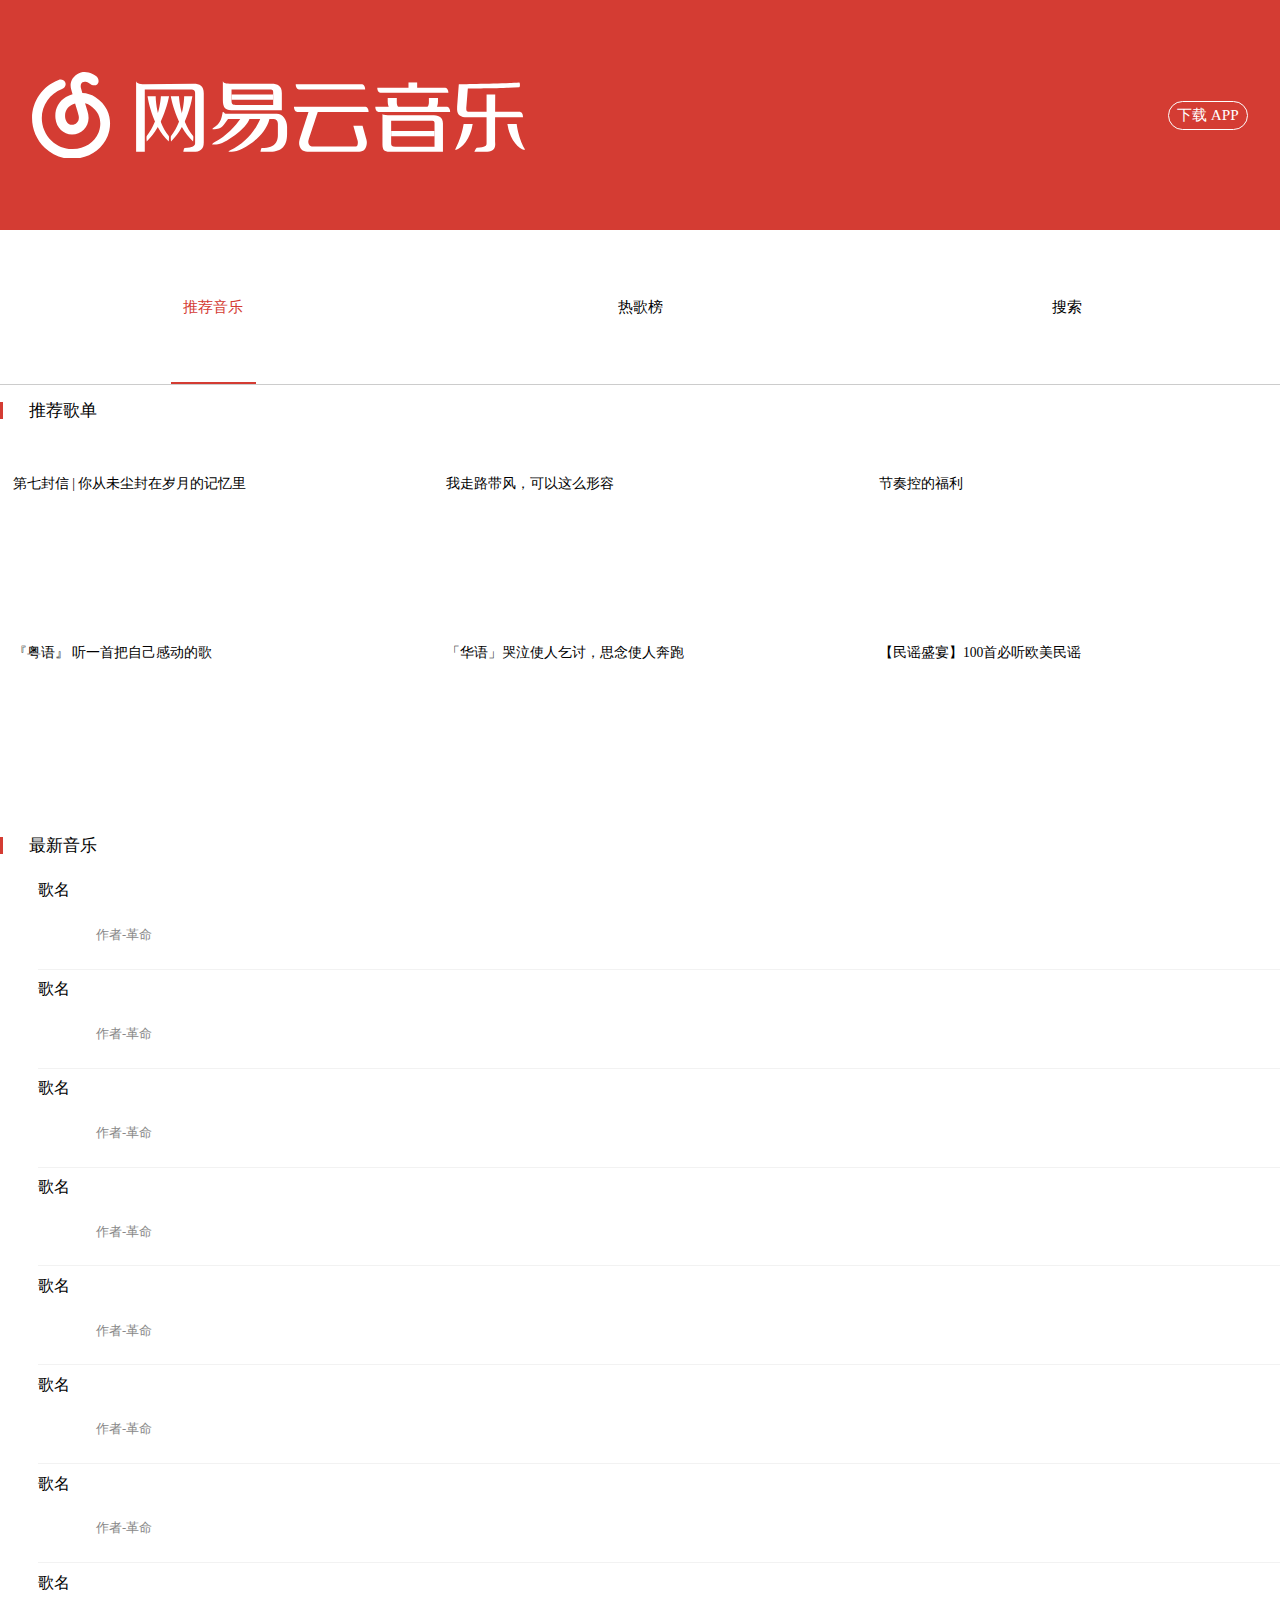
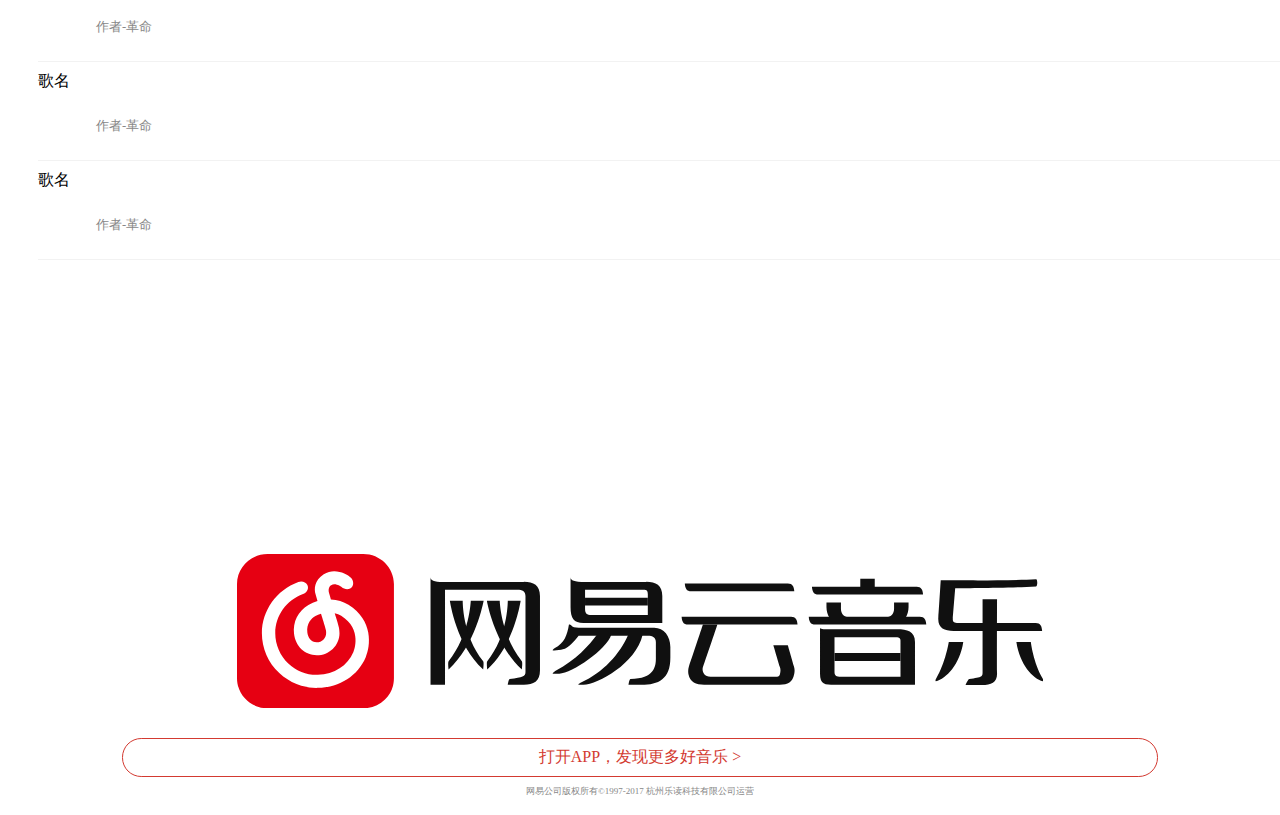
==== index.html @ e89e6203 "finish index" ====
<!DOCTYPE html>
<html>
<head>
	<meta charset="utf-8">
	<meta name="viewport"
		  content="width=device-width, user-scalable=no, initial-scale=1.0, maximum-scale=1.0, minimum-scale=1.0">
	<title>网易云音乐</title>
	<link rel="stylesheet" type="text/css" href="css/reset.css">
	<link rel="stylesheet" type="text/css" href="css/index.css">
</head>
<body>
	<header class="topbar">
		<svg class="logo" xmlns="http://www.w3.org/2000/svg" viewBox="0 0 284 50" data-reactid="6"><g fill="#fff" data-reactid="7"><path d="m36.37 14.412c-2.115-1.367-4.707-2.117-7.377-2.251l-.595-2.174.018.021c-.023-.064-.043-.127-.063-.189l-.176-.643c-.406-1.86.333-2.748.713-3.067.064-.048.131-.097.204-.145 1.74-1.154 4.218.695 4.357.804 1.1 1.055 3.112 1.315 4.198.236 1.098-1.091.836-3.132-.261-4.223-1.708-1.698-6.95-4.426-11.41-1.467-4.01 2.659-4.09 6.402-3.431 8.565l.8 2.927c-1.339.383-2.624.933-3.797 1.647-4.391 2.676-6.594 7.192-6.04 12.391.564 5.335 4.575 9.208 9.536 9.208 5.267 0 9.551-4.262 9.551-9.501-.071-1.251-.057-1.236-.226-2.354-.165-1.091-1.783-6.218-1.783-6.218.994.229 1.923.602 2.725 1.12 9.06 5.856 5.289 15.176 5.118 15.583-2.495 5.954-7.934 9.509-14.923 9.754-4.555.16-8.919-1.535-12.289-4.772-3.554-3.41-5.591-8.189-5.591-13.11 0-7.414 4.687-14.14 11.662-16.749 1.453-.542 2.625-2.087 1.822-3.881-.632-1.41-2.344-1.895-3.796-1.352-9.156 3.418-15.307 12.251-15.307 21.981 0 6.43 2.664 12.675 7.308 17.14 4.283 4.111 9.793 6.349 15.595 6.349.264 0 .529-.004.793-.014 9.142-.32 16.585-5.251 19.9-13.164 2.071-4.807 3.225-15.684-7.231-22.445m-9.396 12.139c0 2.157-1.764 3.911-3.933 3.911-2.407 0-3.734-2.179-3.949-4.204-.408-3.861 1.619-5.959 3.392-7.04.719-.438 1.509-.781 2.335-1.029 0 0 1.912 6.05 2.061 6.99.164 1.037.094 1.372.094 1.372" data-reactid="8"></path><path d="m80.12 40.04c0 0-.333-2.724 0-3.144 7.73-9.758 7.56-22.887 7.56-22.887h4.738c-.082.452-2.448 16.971-12.298 26.03" data-reactid="9"></path><path d="m92.85 40.04c0 0 .333-2.724 0-3.144-7.729-9.758-8.131-22.887-8.131-22.887h-4.739c.082.452 3.02 16.971 12.87 26.03" data-reactid="10"></path><path d="m66.12 40.04c0 0-.332-2.724 0-3.144 7.711-9.758 8.138-22.887 8.138-22.887h4.727c-.081.452-3.038 16.971-12.865 26.03" data-reactid="11"></path><path d="m78.82 40.04c0 0 .332-2.724 0-3.144-7.71-9.758-7.515-22.887-7.515-22.887h-4.728c.081.452 2.417 16.971 12.243 26.03" data-reactid="12"></path><path d="m93.1 6.82l-28.11.201c-3.618-.045-5-.822-5-2.01 0 .757 0 37.4 0 41.02l5-.006v-36h26c1.756 0 3 .17 3 2v29c0 1.688-1.27 2.27-6.06 2.818-.408.047-.708 2.188-.708 2.188h5.881c3.547 0 5.881-1.355 5.881-5.428v-28.351c.0001-4.072-2.333-5.428-5.88-5.428" data-reactid="13"></path><path d="m154.33 10.02h37.67c-.106-1.835-.617-3.01-2.354-3.01h-37.67c.106 1.833.618 3.01 2.354 3.01" data-reactid="14"></path><path d="m191.6 20.02h-40.624c.108 1.835.627 3.01 2.39 3.01h40.623c-.108-1.835-.628-3.01-2.389-3.01" data-reactid="15"></path><path fill-rule="evenodd" d="m232 37.03h-25.01v-3.01h25.01v3.01" data-reactid="16"></path><path d="m221.98 10.02v-3.996h-5v3.995h5" data-reactid="17"></path><path d="m237.61 9.03h-38.613c.107 1.816.623 2.979 2.376 2.979h38.614c-.107-1.817-.623-2.979-2.377-2.979" data-reactid="18"></path><path d="m238.62 20.05h-40.771c.106 1.835.619 3.01 2.363 3.01h40.771c-.107-1.836-.619-3.01-2.363-3.01" data-reactid="19"></path><path d="m192.76 39.03c-.751-2.811-2.252-8.094-2.252-8.094h-5.314c0 0 1.721 6.03 2.406 8.371.337 1.148.185 1.649.104 2.265-.21 1.587-.896 1.433-2.51 1.433h-23.03c-2.757 0-3.196-2.519-2.805-3.695 1.51-4.541 5.313-16.293 5.313-16.293h-5.313c0 0-3.673 11.45-5.153 16.01-.364 1.123-.271 2.446-.16 2.994.595 2.951 2.752 3.998 5.757 3.998h27.749c3 0 4.677-1.048 5.271-3.999.108-.549.332-1.493-.068-2.994" data-reactid="20"></path><path d="m230.34 24.87h-24.816c-2.188.021-3.546-.115-3.546-.602 0 0 0 14.237 0 17.453 0 4.063 1.755 4.212 5.317 4.212h29.545v-16.248c0-4.064-2.936-4.815-6.5-4.815m1.65 5.563v12.585h-22.665c-1.747 0-2.343-.427-2.343-1.798v-13.185h22.08c1.748 0 2.928-.157 2.928 1.198v1.2" data-reactid="21"></path><path d="m210.24 17.581v-.642-1.926h-5.235v1.926c0 1.534.444 3.056.974 4.086h7.02c-1.736 0-2.762-1.495-2.762-3.444" data-reactid="22"></path><path d="m233.98 16.939v-1.926h-5.236v1.926.642c0 1.949-1.023 3.444-2.764 3.444h7.03c.53-1.029.967-2.551.967-4.086" data-reactid="23"></path><path d="m261.99 13.02v28c0 1.704-.629 2.146-5.625 2.702-.426.047-1.377 2.285-1.377 2.285h6.276c3.407 0 5.726-.923 5.718-4.341-.018-8 0-28.638 0-28.638l-4.992-.008" data-reactid="24"></path><path d="m283.82 44.12c.38.664 0 .904 0 .904-3.755-.994-8.592-6.405-9.842-15h5.367c.0001 0 .891 7.844 4.475 14.1" data-reactid="25"></path><path fill-rule="evenodd" d="m138.98 16.02h-23.99v-2.994h23.99v2.994" data-reactid="26"></path><path d="m138.02 6.771h-22.663c-4.02 0-5.367-.559-5.367-1.76 0 .736 0 7.626 0 11.147 0 3.961 1.175 5.867 4.771 5.867h23.259 5.963v-9.974c0-3.961-2.367-5.28-5.963-5.28m.971 12.257h-21.648c-1.761 0-2.36-.543-2.36-2.253v-6.759h21.649c1.761 0 2.36-.02 2.36 1.69v7.322z" data-reactid="27"></path><path d="m120 27.05c-2.535 3.611-7.836 9.777-14.92 13.465-.411.214-1.535 1.204-1.182 1.204.738 0 .308 0 2.363 0 4.674 0 17.408-9.327 19.06-14.669h-5.318" data-reactid="28"></path><path d="m131.52 27.05c-2.977 7.094-9.188 14.377-17.283 18.05-.421.19-1.24.827-.887.827.886 0 1.33 0 1.773 0 5.411 0 19.244-8.176 21.715-18.881h-5.318" data-reactid="29"></path><path d="m147 31.62c0-4.074-2.461-7.6-6.01-7.6h-28c-1.267-.03-1.884.167-2.197-.548-.226-.516-.883-.452-.883-.452-.686 4.109-1.573 7.03-5.299 9.05-.159.07-.978.863-.441.905 1.038.079 2.656-.217 3.532-.453 2.042-.551 3.583-3.196 5.288-5.504h26c1.769.007 2.712.957 2.712 2.788v6.337c0 2.745-.478 7.693-9.3 7.693-.411 0-.708 2.188-.708 2.188h4.709c6.263 0 10.598-2.224 10.598-10.334v-4.072z" data-reactid="30"></path><path d="m280.64 22.968h-27.681c-1.758 0-2.786.011-2.65-1.763.145-1.885.884-11.729.884-11.729 2.38-.002 19.912-.12 29.595-.69.567-.033.575-2.796 0-2.76-10.47.648-34.798.995-34.798.995s-.693 9.675-.98 13.724c-.291 4.081 2.043 5.29 5.595 5.29h32.392c-.107-1.87-.619-3.067-2.357-3.067" data-reactid="31"></path><path d="m244.15 44.12c-.369.664 0 .904 0 .904 3.641-.994 8.617-6.405 9.83-15h-5.203c0 0-1.152 7.844-4.627 14.1" data-reactid="32"></path></g></svg>
		<a class="downloadApp" href="#">下载 APP</a>
	</header>

	<nav class="siteNav">
		<ul>
			<li class="active"><span>推荐音乐</span></li>
			<li><span>热歌榜</span></li>
			<li><span>搜索</span></li>
		</ul>
	</nav>

	<section class="playlists">
		<h2>推荐歌单</h2>
		<ul>
			<li>
				<img src="http://p1.music.126.net/DlbB9TTYdwcqk3rS2uXNrQ==/19194174486522566.webp?imageView&thumbnail=246x0&quality=75&tostatic=0&type=webp" alt="">
				<p>第七封信 | 你从未尘封在岁月的记忆里</p>
			</li>
			<li>
				<img src="http://p1.music.126.net/YuGeEFO2goOdXpRMAt8G5A==/109951163016592103.webp?imageView&thumbnail=246x0&quality=75&tostatic=0&type=webp" alt="">
				<p>我走路带风，可以这么形容</p>
			</li>
			<li>
				<img src="http://p1.music.126.net/Jif9RMlByIhwLgCpZOc6tg==/3250156392696901.webp?imageView&thumbnail=246x0&quality=75&tostatic=0&type=webp" alt="">
				<p>节奏控的福利</p>
			</li>
			<li>
				<img src="http://p1.music.126.net/LIhxL7p5UkYX5NmHL8vhzQ==/18869818556322650.webp?imageView&thumbnail=246x0&quality=75&tostatic=0&type=webp" alt="">
				<p>『粤语』 听一首把自己感动的歌</p>
			</li>
			<li>
				<img src="http://p1.music.126.net/3LbMYwTiQD5U3MCSgDPgdA==/109951163035317628.webp?imageView&thumbnail=246x0&quality=75&tostatic=0&type=webp" alt="">
				<p>「华语」哭泣使人乞讨，思念使人奔跑</p>
			</li>
			<li>
				<img src="http://p1.music.126.net/69UvJeww927sMtnjfwlO0Q==/1371091002111924.webp?imageView&thumbnail=246x0&quality=75&tostatic=0&type=webp" alt="">
				<p>【民谣盛宴】100首必听欧美民谣</p>
			</li>
		</ul>
	</section>

	<section class="new-music">
		<h2>最新音乐</h2>
		<ol>
			<li>
				<h3>歌名</h3>
				<p>
					<span>
						<svg class="icon-sq">
							<use xlink:href = '#icon-sq'></use>
						</svg>
					</span>
					作者-革命
				</p>
				<a href="#">
					<svg class="icon">
						<use xlink:href = '#icon-play1'></use>
					</svg>
				</a>
			</li>
			<li>
				<h3>歌名</h3>
				<p>
					<span>
						<svg class="icon-sq">
							<use xlink:href = '#icon-sq'></use>
						</svg>
					</span>
					作者-革命
				</p>
				<a href="#">
					<svg class="icon">
						<use xlink:href = '#icon-play1'></use>
					</svg>
				</a>
			</li>
			<li>
				<h3>歌名</h3>
				<p>
					<span>
						<svg class="icon-sq">
							<use xlink:href = '#icon-sq'></use>
						</svg>
					</span>
					作者-革命
				</p>
				<a href="#">
					<svg class="icon">
						<use xlink:href = '#icon-play1'></use>
					</svg>
				</a>
			</li>
			<li>
				<h3>歌名</h3>
				<p>
					<span>
						<svg class="icon-sq">
							<use xlink:href = '#icon-sq'></use>
						</svg>
					</span>
					作者-革命
				</p>
				<a href="#">
					<svg class="icon">
						<use xlink:href = '#icon-play1'></use>
					</svg>
				</a>
			</li>
			<li>
				<h3>歌名</h3>
				<p>
					<span>
						<svg class="icon-sq">
							<use xlink:href = '#icon-sq'></use>
						</svg>
					</span>
					作者-革命
				</p>
				<a href="#">
					<svg class="icon">
						<use xlink:href = '#icon-play1'></use>
					</svg>
				</a>
			</li>
			<li>
				<h3>歌名</h3>
				<p>
					<span>
						<svg class="icon-sq">
							<use xlink:href = '#icon-sq'></use>
						</svg>
					</span>
					作者-革命
				</p>
				<a href="#">
					<svg class="icon">
						<use xlink:href = '#icon-play1'></use>
					</svg>
				</a>
			</li>
			<li>
				<h3>歌名</h3>
				<p>
					<span>
						<svg class="icon-sq">
							<use xlink:href = '#icon-sq'></use>
						</svg>
					</span>
					作者-革命
				</p>
				<a href="#">
					<svg class="icon">
						<use xlink:href = '#icon-play1'></use>
					</svg>
				</a>
			</li>
			<li>
				<h3>歌名</h3>
				<p>
					<span>
						<svg class="icon-sq">
							<use xlink:href = '#icon-sq'></use>
						</svg>
					</span>
					作者-革命
				</p>
				<a href="#">
					<svg class="icon">
						<use xlink:href = '#icon-play1'></use>
					</svg>
				</a>
			</li>
			<li>
				<h3>歌名</h3>
				<p>
					<span>
						<svg class="icon-sq">
							<use xlink:href = '#icon-sq'></use>
						</svg>
					</span>
					作者-革命
				</p>
				<a href="#">
					<svg class="icon">
						<use xlink:href = '#icon-play1'></use>
					</svg>
				</a>
			</li>
			<li>
				<h3>歌名</h3>
				<p>
					<span>
						<svg class="icon-sq">
							<use xlink:href = '#icon-sq'></use>
						</svg>
					</span>
					作者-革命
				</p>
				<a href="#">
					<svg class="icon">
						<use xlink:href = '#icon-play1'></use>
					</svg>
				</a>
			</li>
		</ol>
	</section>

	<section class="art">
		<div class="footer-logo">
			<svg class="logosvg" xmlns="http://www.w3.org/2000/svg" viewBox="0 0 460 88"><path fill-rule="evenodd" fill="#e60012" d="M0,17.171C0,7.688,7.819,0,17.466,0h54.583 c9.646,0,17.466,7.688,17.466,17.171v53.658c0,4.742-1.705,8.789-5.116,12.142c-3.411,3.354-7.527,5.03-12.351,5.03H17.466 C7.819,88.001,0,80.313,0,70.829V17.171z"></path><path fill="#fff" d="m63.6 29c-2.874-1.817-6.396-2.814-10.02-2.993l-.808-2.892.024.027c-.031-.086-.059-.17-.086-.252l-.239-.855c-.552-2.473.454-3.653.969-4.078.088-.064.179-.129.277-.192 2.364-1.535 5.731.924 5.92 1.068 1.494 1.403 4.229 1.75 5.704.314 1.491-1.451 1.136-4.165-.354-5.617-2.32-2.258-9.443-5.885-15.504-1.951-5.45 3.537-5.558 8.515-4.662 11.392l1.086 3.893c-1.819.51-3.564 1.241-5.159 2.191-5.967 3.559-8.96 9.565-8.212 16.479.767 7.097 6.216 12.247 12.957 12.247 7.157 0 12.978-5.668 12.978-12.636-.097-1.664-.077-1.644-.307-3.131-.224-1.451-2.422-8.271-2.422-8.271 1.35.304 2.613.801 3.702 1.489 12.307 7.788 7.186 20.18 6.955 20.726-3.389 7.919-10.78 12.646-20.277 12.973-6.188.214-12.12-2.041-16.697-6.346-4.829-4.537-7.598-10.895-7.598-17.44 0-9.859 6.369-18.812 15.847-22.274 1.973-.722 3.567-2.776 2.476-5.162-.859-1.875-3.185-2.52-5.158-1.798-12.44 4.546-20.798 16.294-20.798 29.23 0 8.552 3.619 16.857 9.929 22.788 5.819 5.469 13.307 8.445 21.19 8.444.358 0 .719-.006 1.078-.018 12.422-.427 22.536-6.984 27.04-17.509 2.812-6.392 4.38-20.857-9.827-29.85m-12.768 16.15c0 2.868-2.397 5.202-5.344 5.202-3.271 0-5.073-2.898-5.365-5.592-.555-5.135 2.2-7.926 4.609-9.363.977-.582 2.051-1.038 3.172-1.369 0 0 2.598 8.05 2.801 9.297.223 1.379.127 1.825.127 1.825"></path><g fill="#101010"><path d="m142.75 65.867c0 0-.516-4.094 0-4.726 11.981-14.67 11.718-34.407 11.718-34.407h7.344c-.126.678-3.794 25.512-19.06 39.13"></path><path d="m162.48 65.867c0 0 .516-4.094 0-4.726-11.981-14.67-12.603-34.407-12.603-34.407h-7.345c.126.678 4.681 25.512 19.948 39.13"></path><path d="m120.71 65.867c0 0-.515-4.094 0-4.726 11.981-14.67 12.644-34.407 12.644-34.407h7.345c-.126.678-4.721 25.512-19.989 39.13"></path><path d="m140.44 65.867c0 0 .516-4.094 0-4.726-11.98-14.67-11.677-34.407-11.677-34.407h-7.345c.126.678 3.755 25.512 19.02 39.13"></path><path d="m163.65 15.904h-45.905c-5.649-.067-7.345-.93-7.345-2.708 0 1.133 0 55.958 0 61.37h8.263v-54.15h41.31c2.741 0 4.591.871 4.591 3.61v43.32c0 2.523-1.514 3.124-8.996 3.947-.636.07-1.104 3.272-1.104 3.272h9.181c5.537 0 9.182-2.029 9.182-8.122v-42.42c0-6.093-3.645-8.123-9.182-8.123"></path><path d="m259.13 21.319h58.759c-.166-2.751-.963-4.513-3.673-4.513h-58.759c.167 2.752.963 4.513 3.673 4.513"></path><path d="m316.06 35.761h-62.43c.166 2.751.964 4.513 3.672 4.513h62.43c-.167-2.752-.963-4.513-3.672-4.513"></path><path fill-rule="evenodd" d="m378.49 61.03h-37.642v-4.512h37.642v4.512"></path><path d="m363.8 20.426v-6.318h-8.255v6.318h8.255"></path><path d="m387.67 18.612h-59.678c.167 2.751.964 4.513 3.673 4.513h59.677c-.166-2.752-.963-4.513-3.672-4.513"></path><path d="m389.51 35.761h-63.35c.166 2.751.963 4.513 3.673 4.513h63.35c-.166-2.752-.963-4.513-3.673-4.513"></path><path d="m317.72 64.11c-1.168-4.204-3.503-12.11-3.503-12.11h-8.263c0 0 2.677 9.02 3.742 12.521.523 1.718.286 2.467.16 3.387-.326 2.373-1.394 2.144-3.902 2.144h-35.806c-4.287 0-4.971-3.768-4.361-5.528 2.349-6.791 8.263-24.368 8.263-24.368h-8.263c0 0-5.711 17.13-8.01 23.951-.566 1.68-.422 3.659-.25 4.479.924 4.414 4.279 5.979 8.951 5.979h43.15c4.672 0 7.272-1.567 8.196-5.981.173-.821.523-2.234-.101-4.479"></path><path d="m376.65 42.98h-38.561c-3.396.032-5.509-.172-5.509-.902 0 0 0 21.352 0 26.18 0 6.094 2.727 6.317 8.264 6.317h45.904v-24.368c.0001-6.095-4.561-7.222-10.1-7.222m1.836 8.124v18.954h-33.97c-2.74 0-3.672-.643-3.672-2.707v-19.857h33.05c2.739 0 4.59-.237 4.59 1.805v1.805"></path><path d="m344.52 31.25v-.902-2.708h-8.263v2.708c0 2.157.702 4.296 1.537 5.744h11.08c-2.74 0-4.357-2.104-4.357-4.842"></path><path d="m383.08 30.346v-2.708h-8.263v2.708.902c0 2.738-1.617 4.842-4.362 4.842h11.1c.836-1.448 1.526-3.587 1.526-5.744"></path><path d="m425.31 25.832v41.519c0 2.523-.153 3.124-7.634 3.947-.637.07-2.061 3.386-2.061 3.386h9.396c5.102 0 8.572-1.367 8.561-6.431-.026-11.852 0-42.42 0-42.42h-8.262"></path><path d="m459.74 71.3c.586.993 0 1.354 0 1.354-5.779-1.489-13.224-9.586-15.15-22.45h8.263c-.0001-.0001 1.37 11.738 6.885 21.1"></path><path fill-rule="evenodd" d="m234.35 29.432h-35.818v-4.492h35.818v4.492"></path><path d="m233.43 15.904h-34.888c-6.191 0-8.263-.859-8.263-2.708 0 1.133 0 11.732 0 17.15 0 6.093 1.809 9.02 7.345 9.02h35.807 9.181v-15.343c-.002-6.093-3.646-8.123-9.182-8.123m.918 18.953h-32.13c-2.741 0-3.672-.871-3.672-3.609v-10.831h32.13c2.74 0 3.672-.032 3.672 2.708v11.732"></path><path d="m205.2 46.25c-3.938 5.417-12.175 14.665-23.18 20.2-.637.319-2.384 1.805-1.836 1.805 1.147 0 .479 0 3.672 0 7.262 0 27.05-13.988 29.609-22h-8.263"></path><path d="m223.1 46.25c-4.625 10.639-14.276 21.563-26.854 27.08-.654.286-1.926 1.24-1.377 1.24 1.376 0 2.066 0 2.754 0 8.409 0 29.902-12.262 33.741-28.317h-8.264"></path><path d="m247.2 53.02c0-6.095-3.645-10.944-9.181-10.944h-43.15c-1.977-.045-3.645-.172-4.132-1.241-.352-.771-1.376-.676-1.376-.676-1.069 6.146-2.452 10.509-8.263 13.538-.25.105-1.524 1.292-.688 1.354 1.619.119 4.143-.324 5.508-.677 3.185-.823 6.293-4.333 8.952-7.785h39.479c2.757.011 4.59.984 4.59 3.724v9.477c0 4.106-.745 11.507-14.502 11.507-.64 0-1.104 3.272-1.104 3.272h7.345c9.767 0 16.525-3.325 16.525-15.456v-6.093z"></path><path d="m455.61 39.37h-43.15c-2.741 0-4.344.015-4.132-2.595.224-2.775 1.377-17.262 1.377-17.262 3.71-.003 31.04-.176 46.13-1.016.884-.05.896-4.114 0-4.062-15.1.884-46.13.563-46.13.563h-8.264c0 0-.927 15.14-1.376 21.1-.453 6.01 3.186 7.785 8.722 7.785h50.5c-.165-2.75-.962-4.511-3.672-4.511"></path><path d="m398.69 71.3c-.585.993 0 1.354 0 1.354 5.778-1.489 13.682-9.586 15.608-22.45h-8.264c0-.0001-1.829 11.738-7.344 21.1"></path></g></svg>
		</div>
		<a class="btn-app" href="#">
			打开APP，发现更多好音乐 >
		</a>
		<div class="copyright">
			网易公司版权所有©1997-2017   杭州乐读科技有限公司运营
		</div>
	</section>
	<script src="//at.alicdn.com/t/font_471984_dw4ifj2obbzhyqfr.js"></script>
</body>
</html>
---- css/index.css ----
section>h2:first-child{
	margin:0.98em 0;
	padding-left:2vw;
	border-left:3px solid #d43c33;
	line-height: 1;
	font-size: 1.08em;
	font-weight: normal;
}
.topbar{
	background:#d43c33;
	padding:5.6vw 2.5vw;
	display: flex;
	align-items:center;
	justify-content: space-between;
}
.topbar .logo{
	width:38.5vw;
}
.topbar .downloadApp{
	padding:0.2em 0.55em;
	display:block;
	border:1px solid #fff;
	border-radius:1em;
	font-size:0.95em;
	color:#fff;
}

.siteNav{

}
.siteNav ul{
	text-align:center;
	display: flex;
	border-bottom:1px solid #ccc;
}
.siteNav ul>li{
	flex:1;
}
.siteNav ul>li>span{
	font-size:0.95em;
	display:inline-block;
	line-height:12vw;
	position:relative;
}
.siteNav ul>li.active{
	color:#d43c33;
}
.siteNav ul>li.active>span:before{
	content:'';
	position: absolute;
	border-bottom:2px solid #d43c33;
	left:-1vw;
	right:-1vw;
	bottom:0;
}


.playlists{
	margin-top:1em;
	padding-bottom:3.5vw;
}
.playlists ul{
	display: flex;
	flex-wrap: wrap;
	justify-content: space-between;
}
.playlists ul>li{
	width:calc(33.3333333333% - 1vw);
	font-size:0.85em;
	margin-bottom:2vw;
}
.playlists ul>li>p{
	padding:0 1vw;
	display:-webkit-box;
	line-height: 5vw;
	height:10vw;
	 -webkit-line-clamp:2;
	 -webkit-box-orient:vertical;
	overflow:hidden;
	text-overflow: ellipsis;
}
.playlists ul>li>img{
	width:100%;
}

.new-music{

}
.new-music>ol{

}
.new-music>ol>li{
	position:relative;
	padding:0.5em 0;
	margin-left:3vw;
	border-bottom:1px solid rgba(0,0,0,0.05);
	line-height:1.6;
	font-size:0.8em;
}
.new-music>ol>li>h3{
	font-weight:normal;
	font-size:1.28em;
	padding-bottom: 0.3em;
}
.new-music>ol>li>p{
	display: flex;
	align-items: center;
	line-height: 1em;
	color:#888;
}

.icon-sq{
	width:4vw;
	height:4vw;
	fill:#fe672e;
	margin-right: 0.5vw;
}
.new-music>ol>li>a>.icon{
	position:absolute;
	right:3vw;
	top:50%;
	transform:translateY(-50%);
	width: 7.7vw;
	fill:#999;
}
section.art{
	text-align:center;
	background:url('//s3.music.126.net/m/s/img/recommand_bg_2x.png?d045fafc60e017b653f8065a87496922');
	background-size:cover;
}
.footer-logo{
	padding-top:23vw;
}
.footer-logo>.logosvg{
	width:63vw;
	margin:0 auto;
}
.btn-app{
	display:block;
	margin:2vw 9.5vw 0 9.5vw;
	padding:0.5em 0;
	border:1px solid #d33a31;
	border-radius:1.2em;
	color:#d33a31;;
}
.copyright{
	line-height:2em;
	color:#888;
	font-size:12px;
	transform:scale(.75);
	padding-bottom:1.2em;
}
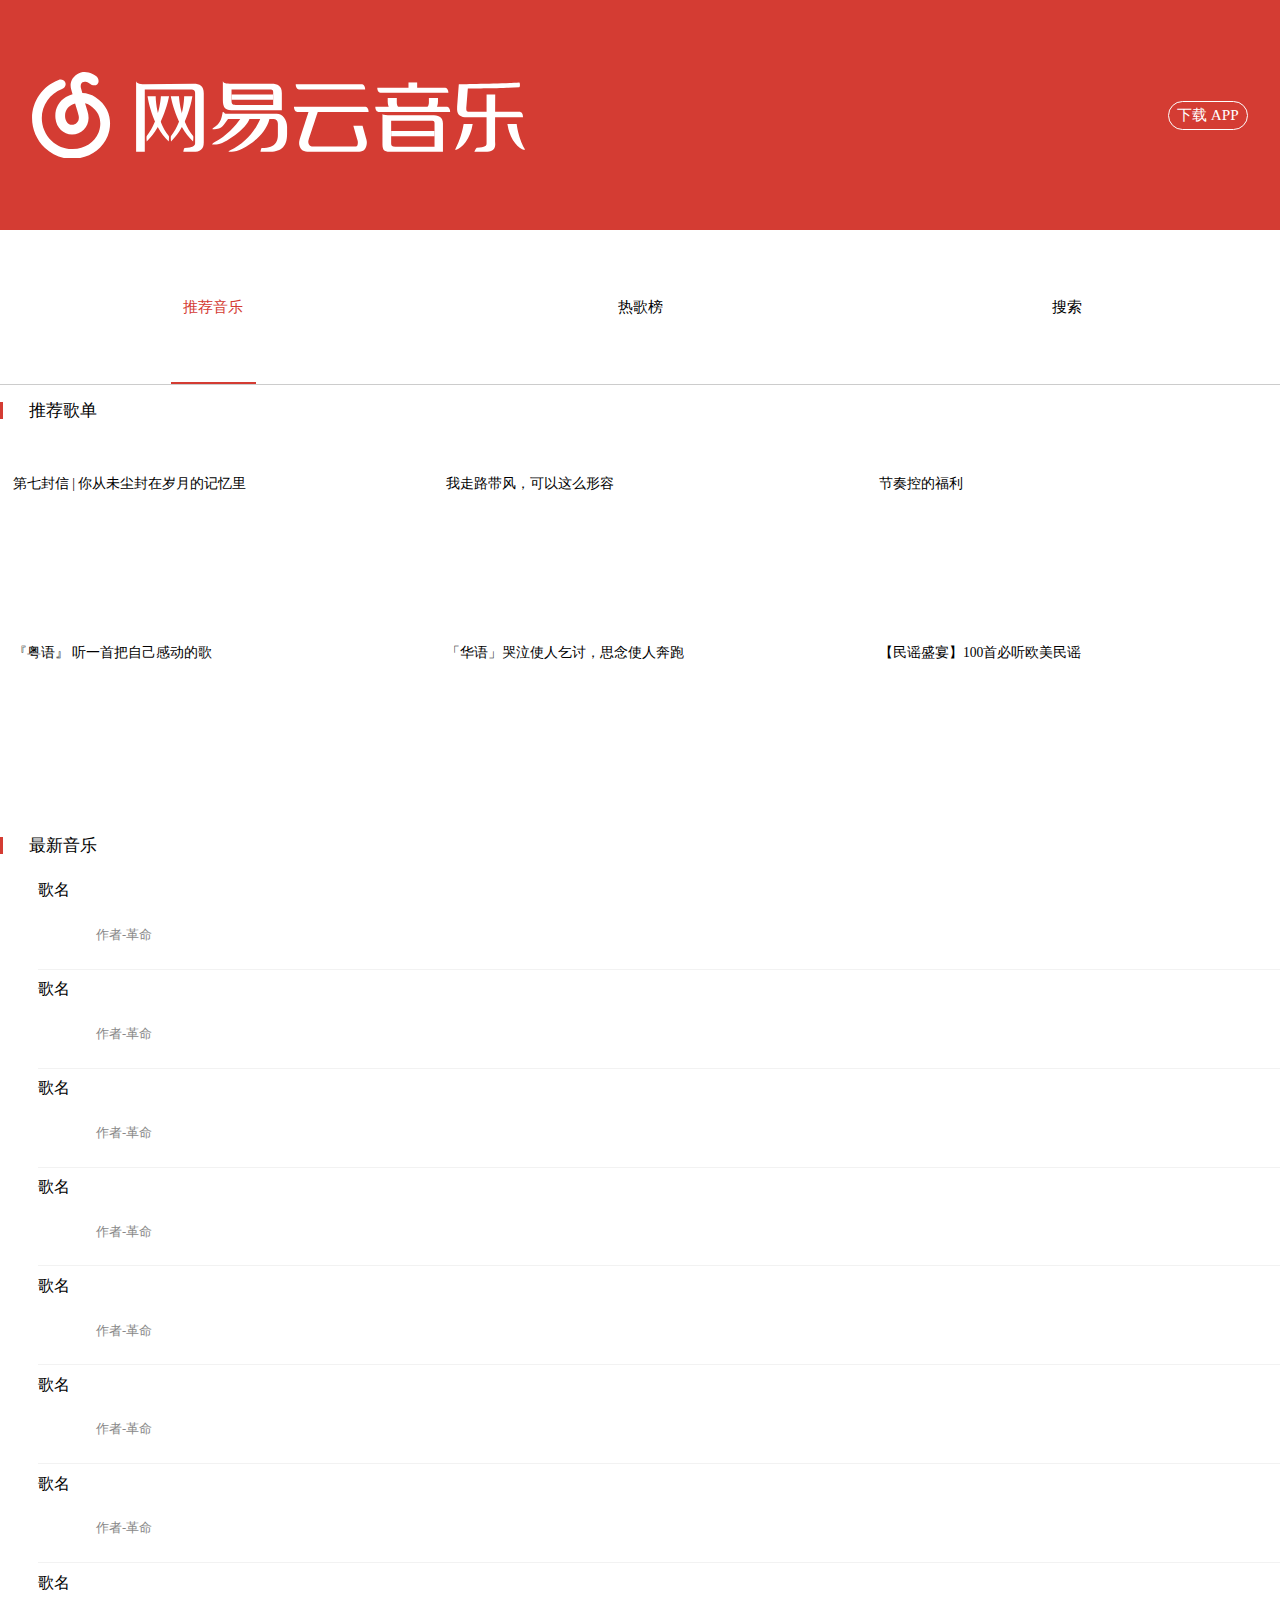
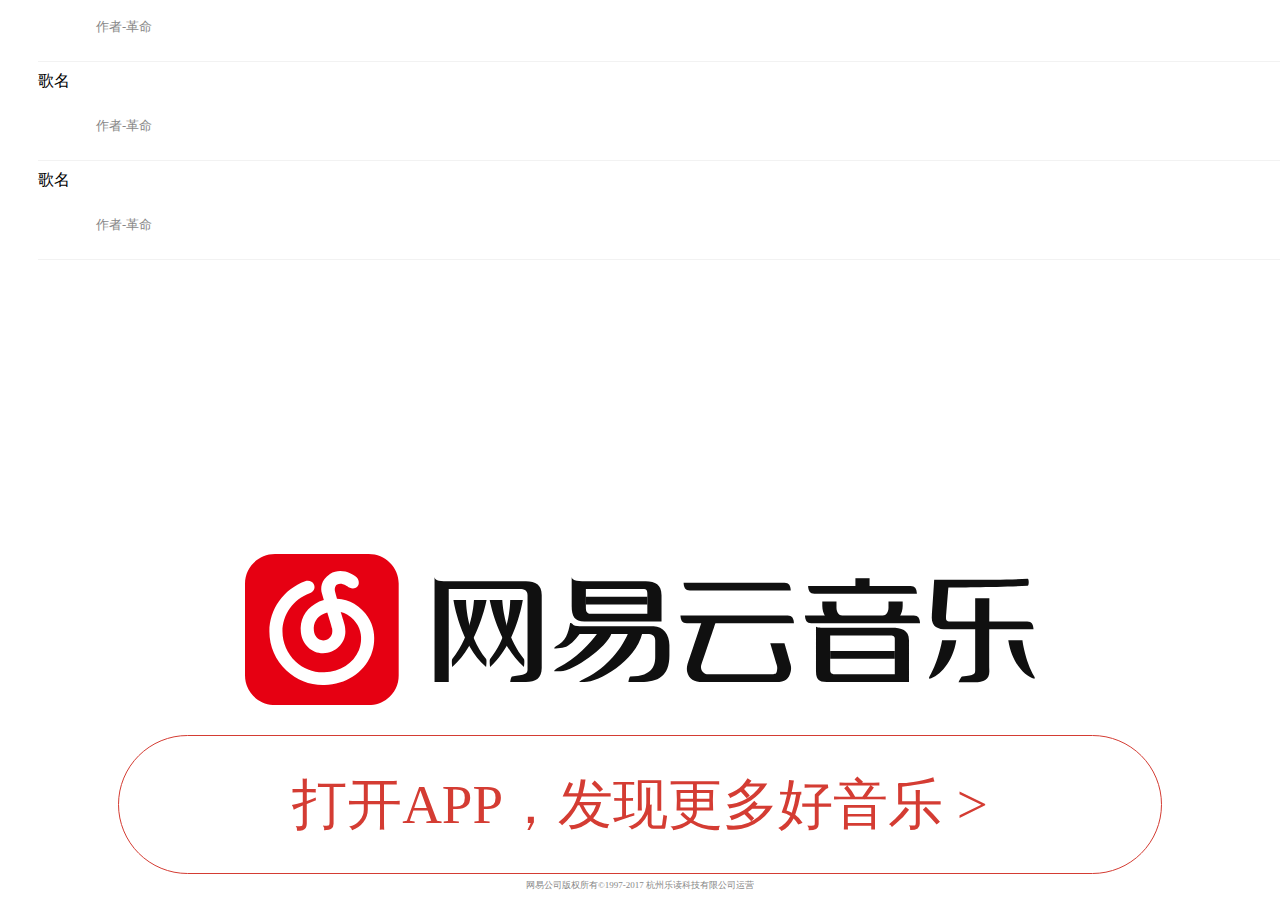
==== commit 6e4ad6e6: "finish index css" ====
--- a/index.html
+++ b/index.html
@@ -10,7 +10,7 @@
 </head>
 <body>
 	<header class="topbar">
-		<svg class="logo" xmlns="http://www.w3.org/2000/svg" viewBox="0 0 284 50" data-reactid="6"><g fill="#fff" data-reactid="7"><path d="m36.37 14.412c-2.115-1.367-4.707-2.117-7.377-2.251l-.595-2.174.018.021c-.023-.064-.043-.127-.063-.189l-.176-.643c-.406-1.86.333-2.748.713-3.067.064-.048.131-.097.204-.145 1.74-1.154 4.218.695 4.357.804 1.1 1.055 3.112 1.315 4.198.236 1.098-1.091.836-3.132-.261-4.223-1.708-1.698-6.95-4.426-11.41-1.467-4.01 2.659-4.09 6.402-3.431 8.565l.8 2.927c-1.339.383-2.624.933-3.797 1.647-4.391 2.676-6.594 7.192-6.04 12.391.564 5.335 4.575 9.208 9.536 9.208 5.267 0 9.551-4.262 9.551-9.501-.071-1.251-.057-1.236-.226-2.354-.165-1.091-1.783-6.218-1.783-6.218.994.229 1.923.602 2.725 1.12 9.06 5.856 5.289 15.176 5.118 15.583-2.495 5.954-7.934 9.509-14.923 9.754-4.555.16-8.919-1.535-12.289-4.772-3.554-3.41-5.591-8.189-5.591-13.11 0-7.414 4.687-14.14 11.662-16.749 1.453-.542 2.625-2.087 1.822-3.881-.632-1.41-2.344-1.895-3.796-1.352-9.156 3.418-15.307 12.251-15.307 21.981 0 6.43 2.664 12.675 7.308 17.14 4.283 4.111 9.793 6.349 15.595 6.349.264 0 .529-.004.793-.014 9.142-.32 16.585-5.251 19.9-13.164 2.071-4.807 3.225-15.684-7.231-22.445m-9.396 12.139c0 2.157-1.764 3.911-3.933 3.911-2.407 0-3.734-2.179-3.949-4.204-.408-3.861 1.619-5.959 3.392-7.04.719-.438 1.509-.781 2.335-1.029 0 0 1.912 6.05 2.061 6.99.164 1.037.094 1.372.094 1.372" data-reactid="8"></path><path d="m80.12 40.04c0 0-.333-2.724 0-3.144 7.73-9.758 7.56-22.887 7.56-22.887h4.738c-.082.452-2.448 16.971-12.298 26.03" data-reactid="9"></path><path d="m92.85 40.04c0 0 .333-2.724 0-3.144-7.729-9.758-8.131-22.887-8.131-22.887h-4.739c.082.452 3.02 16.971 12.87 26.03" data-reactid="10"></path><path d="m66.12 40.04c0 0-.332-2.724 0-3.144 7.711-9.758 8.138-22.887 8.138-22.887h4.727c-.081.452-3.038 16.971-12.865 26.03" data-reactid="11"></path><path d="m78.82 40.04c0 0 .332-2.724 0-3.144-7.71-9.758-7.515-22.887-7.515-22.887h-4.728c.081.452 2.417 16.971 12.243 26.03" data-reactid="12"></path><path d="m93.1 6.82l-28.11.201c-3.618-.045-5-.822-5-2.01 0 .757 0 37.4 0 41.02l5-.006v-36h26c1.756 0 3 .17 3 2v29c0 1.688-1.27 2.27-6.06 2.818-.408.047-.708 2.188-.708 2.188h5.881c3.547 0 5.881-1.355 5.881-5.428v-28.351c.0001-4.072-2.333-5.428-5.88-5.428" data-reactid="13"></path><path d="m154.33 10.02h37.67c-.106-1.835-.617-3.01-2.354-3.01h-37.67c.106 1.833.618 3.01 2.354 3.01" data-reactid="14"></path><path d="m191.6 20.02h-40.624c.108 1.835.627 3.01 2.39 3.01h40.623c-.108-1.835-.628-3.01-2.389-3.01" data-reactid="15"></path><path fill-rule="evenodd" d="m232 37.03h-25.01v-3.01h25.01v3.01" data-reactid="16"></path><path d="m221.98 10.02v-3.996h-5v3.995h5" data-reactid="17"></path><path d="m237.61 9.03h-38.613c.107 1.816.623 2.979 2.376 2.979h38.614c-.107-1.817-.623-2.979-2.377-2.979" data-reactid="18"></path><path d="m238.62 20.05h-40.771c.106 1.835.619 3.01 2.363 3.01h40.771c-.107-1.836-.619-3.01-2.363-3.01" data-reactid="19"></path><path d="m192.76 39.03c-.751-2.811-2.252-8.094-2.252-8.094h-5.314c0 0 1.721 6.03 2.406 8.371.337 1.148.185 1.649.104 2.265-.21 1.587-.896 1.433-2.51 1.433h-23.03c-2.757 0-3.196-2.519-2.805-3.695 1.51-4.541 5.313-16.293 5.313-16.293h-5.313c0 0-3.673 11.45-5.153 16.01-.364 1.123-.271 2.446-.16 2.994.595 2.951 2.752 3.998 5.757 3.998h27.749c3 0 4.677-1.048 5.271-3.999.108-.549.332-1.493-.068-2.994" data-reactid="20"></path><path d="m230.34 24.87h-24.816c-2.188.021-3.546-.115-3.546-.602 0 0 0 14.237 0 17.453 0 4.063 1.755 4.212 5.317 4.212h29.545v-16.248c0-4.064-2.936-4.815-6.5-4.815m1.65 5.563v12.585h-22.665c-1.747 0-2.343-.427-2.343-1.798v-13.185h22.08c1.748 0 2.928-.157 2.928 1.198v1.2" data-reactid="21"></path><path d="m210.24 17.581v-.642-1.926h-5.235v1.926c0 1.534.444 3.056.974 4.086h7.02c-1.736 0-2.762-1.495-2.762-3.444" data-reactid="22"></path><path d="m233.98 16.939v-1.926h-5.236v1.926.642c0 1.949-1.023 3.444-2.764 3.444h7.03c.53-1.029.967-2.551.967-4.086" data-reactid="23"></path><path d="m261.99 13.02v28c0 1.704-.629 2.146-5.625 2.702-.426.047-1.377 2.285-1.377 2.285h6.276c3.407 0 5.726-.923 5.718-4.341-.018-8 0-28.638 0-28.638l-4.992-.008" data-reactid="24"></path><path d="m283.82 44.12c.38.664 0 .904 0 .904-3.755-.994-8.592-6.405-9.842-15h5.367c.0001 0 .891 7.844 4.475 14.1" data-reactid="25"></path><path fill-rule="evenodd" d="m138.98 16.02h-23.99v-2.994h23.99v2.994" data-reactid="26"></path><path d="m138.02 6.771h-22.663c-4.02 0-5.367-.559-5.367-1.76 0 .736 0 7.626 0 11.147 0 3.961 1.175 5.867 4.771 5.867h23.259 5.963v-9.974c0-3.961-2.367-5.28-5.963-5.28m.971 12.257h-21.648c-1.761 0-2.36-.543-2.36-2.253v-6.759h21.649c1.761 0 2.36-.02 2.36 1.69v7.322z" data-reactid="27"></path><path d="m120 27.05c-2.535 3.611-7.836 9.777-14.92 13.465-.411.214-1.535 1.204-1.182 1.204.738 0 .308 0 2.363 0 4.674 0 17.408-9.327 19.06-14.669h-5.318" data-reactid="28"></path><path d="m131.52 27.05c-2.977 7.094-9.188 14.377-17.283 18.05-.421.19-1.24.827-.887.827.886 0 1.33 0 1.773 0 5.411 0 19.244-8.176 21.715-18.881h-5.318" data-reactid="29"></path><path d="m147 31.62c0-4.074-2.461-7.6-6.01-7.6h-28c-1.267-.03-1.884.167-2.197-.548-.226-.516-.883-.452-.883-.452-.686 4.109-1.573 7.03-5.299 9.05-.159.07-.978.863-.441.905 1.038.079 2.656-.217 3.532-.453 2.042-.551 3.583-3.196 5.288-5.504h26c1.769.007 2.712.957 2.712 2.788v6.337c0 2.745-.478 7.693-9.3 7.693-.411 0-.708 2.188-.708 2.188h4.709c6.263 0 10.598-2.224 10.598-10.334v-4.072z" data-reactid="30"></path><path d="m280.64 22.968h-27.681c-1.758 0-2.786.011-2.65-1.763.145-1.885.884-11.729.884-11.729 2.38-.002 19.912-.12 29.595-.69.567-.033.575-2.796 0-2.76-10.47.648-34.798.995-34.798.995s-.693 9.675-.98 13.724c-.291 4.081 2.043 5.29 5.595 5.29h32.392c-.107-1.87-.619-3.067-2.357-3.067" data-reactid="31"></path><path d="m244.15 44.12c-.369.664 0 .904 0 .904 3.641-.994 8.617-6.405 9.83-15h-5.203c0 0-1.152 7.844-4.627 14.1" data-reactid="32"></path></g></svg>
+		<svg class="logo" xmlns="//www.w3.org/2000/svg" viewBox="0 0 284 50" data-reactid="6"><g fill="#fff" data-reactid="7"><path d="m36.37 14.412c-2.115-1.367-4.707-2.117-7.377-2.251l-.595-2.174.018.021c-.023-.064-.043-.127-.063-.189l-.176-.643c-.406-1.86.333-2.748.713-3.067.064-.048.131-.097.204-.145 1.74-1.154 4.218.695 4.357.804 1.1 1.055 3.112 1.315 4.198.236 1.098-1.091.836-3.132-.261-4.223-1.708-1.698-6.95-4.426-11.41-1.467-4.01 2.659-4.09 6.402-3.431 8.565l.8 2.927c-1.339.383-2.624.933-3.797 1.647-4.391 2.676-6.594 7.192-6.04 12.391.564 5.335 4.575 9.208 9.536 9.208 5.267 0 9.551-4.262 9.551-9.501-.071-1.251-.057-1.236-.226-2.354-.165-1.091-1.783-6.218-1.783-6.218.994.229 1.923.602 2.725 1.12 9.06 5.856 5.289 15.176 5.118 15.583-2.495 5.954-7.934 9.509-14.923 9.754-4.555.16-8.919-1.535-12.289-4.772-3.554-3.41-5.591-8.189-5.591-13.11 0-7.414 4.687-14.14 11.662-16.749 1.453-.542 2.625-2.087 1.822-3.881-.632-1.41-2.344-1.895-3.796-1.352-9.156 3.418-15.307 12.251-15.307 21.981 0 6.43 2.664 12.675 7.308 17.14 4.283 4.111 9.793 6.349 15.595 6.349.264 0 .529-.004.793-.014 9.142-.32 16.585-5.251 19.9-13.164 2.071-4.807 3.225-15.684-7.231-22.445m-9.396 12.139c0 2.157-1.764 3.911-3.933 3.911-2.407 0-3.734-2.179-3.949-4.204-.408-3.861 1.619-5.959 3.392-7.04.719-.438 1.509-.781 2.335-1.029 0 0 1.912 6.05 2.061 6.99.164 1.037.094 1.372.094 1.372" data-reactid="8"></path><path d="m80.12 40.04c0 0-.333-2.724 0-3.144 7.73-9.758 7.56-22.887 7.56-22.887h4.738c-.082.452-2.448 16.971-12.298 26.03" data-reactid="9"></path><path d="m92.85 40.04c0 0 .333-2.724 0-3.144-7.729-9.758-8.131-22.887-8.131-22.887h-4.739c.082.452 3.02 16.971 12.87 26.03" data-reactid="10"></path><path d="m66.12 40.04c0 0-.332-2.724 0-3.144 7.711-9.758 8.138-22.887 8.138-22.887h4.727c-.081.452-3.038 16.971-12.865 26.03" data-reactid="11"></path><path d="m78.82 40.04c0 0 .332-2.724 0-3.144-7.71-9.758-7.515-22.887-7.515-22.887h-4.728c.081.452 2.417 16.971 12.243 26.03" data-reactid="12"></path><path d="m93.1 6.82l-28.11.201c-3.618-.045-5-.822-5-2.01 0 .757 0 37.4 0 41.02l5-.006v-36h26c1.756 0 3 .17 3 2v29c0 1.688-1.27 2.27-6.06 2.818-.408.047-.708 2.188-.708 2.188h5.881c3.547 0 5.881-1.355 5.881-5.428v-28.351c.0001-4.072-2.333-5.428-5.88-5.428" data-reactid="13"></path><path d="m154.33 10.02h37.67c-.106-1.835-.617-3.01-2.354-3.01h-37.67c.106 1.833.618 3.01 2.354 3.01" data-reactid="14"></path><path d="m191.6 20.02h-40.624c.108 1.835.627 3.01 2.39 3.01h40.623c-.108-1.835-.628-3.01-2.389-3.01" data-reactid="15"></path><path fill-rule="evenodd" d="m232 37.03h-25.01v-3.01h25.01v3.01" data-reactid="16"></path><path d="m221.98 10.02v-3.996h-5v3.995h5" data-reactid="17"></path><path d="m237.61 9.03h-38.613c.107 1.816.623 2.979 2.376 2.979h38.614c-.107-1.817-.623-2.979-2.377-2.979" data-reactid="18"></path><path d="m238.62 20.05h-40.771c.106 1.835.619 3.01 2.363 3.01h40.771c-.107-1.836-.619-3.01-2.363-3.01" data-reactid="19"></path><path d="m192.76 39.03c-.751-2.811-2.252-8.094-2.252-8.094h-5.314c0 0 1.721 6.03 2.406 8.371.337 1.148.185 1.649.104 2.265-.21 1.587-.896 1.433-2.51 1.433h-23.03c-2.757 0-3.196-2.519-2.805-3.695 1.51-4.541 5.313-16.293 5.313-16.293h-5.313c0 0-3.673 11.45-5.153 16.01-.364 1.123-.271 2.446-.16 2.994.595 2.951 2.752 3.998 5.757 3.998h27.749c3 0 4.677-1.048 5.271-3.999.108-.549.332-1.493-.068-2.994" data-reactid="20"></path><path d="m230.34 24.87h-24.816c-2.188.021-3.546-.115-3.546-.602 0 0 0 14.237 0 17.453 0 4.063 1.755 4.212 5.317 4.212h29.545v-16.248c0-4.064-2.936-4.815-6.5-4.815m1.65 5.563v12.585h-22.665c-1.747 0-2.343-.427-2.343-1.798v-13.185h22.08c1.748 0 2.928-.157 2.928 1.198v1.2" data-reactid="21"></path><path d="m210.24 17.581v-.642-1.926h-5.235v1.926c0 1.534.444 3.056.974 4.086h7.02c-1.736 0-2.762-1.495-2.762-3.444" data-reactid="22"></path><path d="m233.98 16.939v-1.926h-5.236v1.926.642c0 1.949-1.023 3.444-2.764 3.444h7.03c.53-1.029.967-2.551.967-4.086" data-reactid="23"></path><path d="m261.99 13.02v28c0 1.704-.629 2.146-5.625 2.702-.426.047-1.377 2.285-1.377 2.285h6.276c3.407 0 5.726-.923 5.718-4.341-.018-8 0-28.638 0-28.638l-4.992-.008" data-reactid="24"></path><path d="m283.82 44.12c.38.664 0 .904 0 .904-3.755-.994-8.592-6.405-9.842-15h5.367c.0001 0 .891 7.844 4.475 14.1" data-reactid="25"></path><path fill-rule="evenodd" d="m138.98 16.02h-23.99v-2.994h23.99v2.994" data-reactid="26"></path><path d="m138.02 6.771h-22.663c-4.02 0-5.367-.559-5.367-1.76 0 .736 0 7.626 0 11.147 0 3.961 1.175 5.867 4.771 5.867h23.259 5.963v-9.974c0-3.961-2.367-5.28-5.963-5.28m.971 12.257h-21.648c-1.761 0-2.36-.543-2.36-2.253v-6.759h21.649c1.761 0 2.36-.02 2.36 1.69v7.322z" data-reactid="27"></path><path d="m120 27.05c-2.535 3.611-7.836 9.777-14.92 13.465-.411.214-1.535 1.204-1.182 1.204.738 0 .308 0 2.363 0 4.674 0 17.408-9.327 19.06-14.669h-5.318" data-reactid="28"></path><path d="m131.52 27.05c-2.977 7.094-9.188 14.377-17.283 18.05-.421.19-1.24.827-.887.827.886 0 1.33 0 1.773 0 5.411 0 19.244-8.176 21.715-18.881h-5.318" data-reactid="29"></path><path d="m147 31.62c0-4.074-2.461-7.6-6.01-7.6h-28c-1.267-.03-1.884.167-2.197-.548-.226-.516-.883-.452-.883-.452-.686 4.109-1.573 7.03-5.299 9.05-.159.07-.978.863-.441.905 1.038.079 2.656-.217 3.532-.453 2.042-.551 3.583-3.196 5.288-5.504h26c1.769.007 2.712.957 2.712 2.788v6.337c0 2.745-.478 7.693-9.3 7.693-.411 0-.708 2.188-.708 2.188h4.709c6.263 0 10.598-2.224 10.598-10.334v-4.072z" data-reactid="30"></path><path d="m280.64 22.968h-27.681c-1.758 0-2.786.011-2.65-1.763.145-1.885.884-11.729.884-11.729 2.38-.002 19.912-.12 29.595-.69.567-.033.575-2.796 0-2.76-10.47.648-34.798.995-34.798.995s-.693 9.675-.98 13.724c-.291 4.081 2.043 5.29 5.595 5.29h32.392c-.107-1.87-.619-3.067-2.357-3.067" data-reactid="31"></path><path d="m244.15 44.12c-.369.664 0 .904 0 .904 3.641-.994 8.617-6.405 9.83-15h-5.203c0 0-1.152 7.844-4.627 14.1" data-reactid="32"></path></g></svg>
 		<a class="downloadApp" href="#">下载 APP</a>
 	</header>
 
@@ -26,27 +26,27 @@
 		<h2>推荐歌单</h2>
 		<ul>
 			<li>
-				<img src="http://p1.music.126.net/DlbB9TTYdwcqk3rS2uXNrQ==/19194174486522566.webp?imageView&thumbnail=246x0&quality=75&tostatic=0&type=webp" alt="">
+				<img src="//p1.music.126.net/DlbB9TTYdwcqk3rS2uXNrQ==/19194174486522566.webp?imageView&thumbnail=246x0&quality=75&tostatic=0&type=webp" alt="">
 				<p>第七封信 | 你从未尘封在岁月的记忆里</p>
 			</li>
 			<li>
-				<img src="http://p1.music.126.net/YuGeEFO2goOdXpRMAt8G5A==/109951163016592103.webp?imageView&thumbnail=246x0&quality=75&tostatic=0&type=webp" alt="">
+				<img src="//p1.music.126.net/YuGeEFO2goOdXpRMAt8G5A==/109951163016592103.webp?imageView&thumbnail=246x0&quality=75&tostatic=0&type=webp" alt="">
 				<p>我走路带风，可以这么形容</p>
 			</li>
 			<li>
-				<img src="http://p1.music.126.net/Jif9RMlByIhwLgCpZOc6tg==/3250156392696901.webp?imageView&thumbnail=246x0&quality=75&tostatic=0&type=webp" alt="">
+				<img src="//p1.music.126.net/Jif9RMlByIhwLgCpZOc6tg==/3250156392696901.webp?imageView&thumbnail=246x0&quality=75&tostatic=0&type=webp" alt="">
 				<p>节奏控的福利</p>
 			</li>
 			<li>
-				<img src="http://p1.music.126.net/LIhxL7p5UkYX5NmHL8vhzQ==/18869818556322650.webp?imageView&thumbnail=246x0&quality=75&tostatic=0&type=webp" alt="">
+				<img src="//p1.music.126.net/LIhxL7p5UkYX5NmHL8vhzQ==/18869818556322650.webp?imageView&thumbnail=246x0&quality=75&tostatic=0&type=webp" alt="">
 				<p>『粤语』 听一首把自己感动的歌</p>
 			</li>
 			<li>
-				<img src="http://p1.music.126.net/3LbMYwTiQD5U3MCSgDPgdA==/109951163035317628.webp?imageView&thumbnail=246x0&quality=75&tostatic=0&type=webp" alt="">
+				<img src="//p1.music.126.net/3LbMYwTiQD5U3MCSgDPgdA==/109951163035317628.webp?imageView&thumbnail=246x0&quality=75&tostatic=0&type=webp" alt="">
 				<p>「华语」哭泣使人乞讨，思念使人奔跑</p>
 			</li>
 			<li>
-				<img src="http://p1.music.126.net/69UvJeww927sMtnjfwlO0Q==/1371091002111924.webp?imageView&thumbnail=246x0&quality=75&tostatic=0&type=webp" alt="">
+				<img src="//p1.music.126.net/69UvJeww927sMtnjfwlO0Q==/1371091002111924.webp?imageView&thumbnail=246x0&quality=75&tostatic=0&type=webp" alt="">
 				<p>【民谣盛宴】100首必听欧美民谣</p>
 			</li>
 		</ul>
@@ -220,7 +220,7 @@
 
 	<section class="art">
 		<div class="footer-logo">
-			<svg class="logosvg" xmlns="http://www.w3.org/2000/svg" viewBox="0 0 460 88"><path fill-rule="evenodd" fill="#e60012" d="M0,17.171C0,7.688,7.819,0,17.466,0h54.583 c9.646,0,17.466,7.688,17.466,17.171v53.658c0,4.742-1.705,8.789-5.116,12.142c-3.411,3.354-7.527,5.03-12.351,5.03H17.466 C7.819,88.001,0,80.313,0,70.829V17.171z"></path><path fill="#fff" d="m63.6 29c-2.874-1.817-6.396-2.814-10.02-2.993l-.808-2.892.024.027c-.031-.086-.059-.17-.086-.252l-.239-.855c-.552-2.473.454-3.653.969-4.078.088-.064.179-.129.277-.192 2.364-1.535 5.731.924 5.92 1.068 1.494 1.403 4.229 1.75 5.704.314 1.491-1.451 1.136-4.165-.354-5.617-2.32-2.258-9.443-5.885-15.504-1.951-5.45 3.537-5.558 8.515-4.662 11.392l1.086 3.893c-1.819.51-3.564 1.241-5.159 2.191-5.967 3.559-8.96 9.565-8.212 16.479.767 7.097 6.216 12.247 12.957 12.247 7.157 0 12.978-5.668 12.978-12.636-.097-1.664-.077-1.644-.307-3.131-.224-1.451-2.422-8.271-2.422-8.271 1.35.304 2.613.801 3.702 1.489 12.307 7.788 7.186 20.18 6.955 20.726-3.389 7.919-10.78 12.646-20.277 12.973-6.188.214-12.12-2.041-16.697-6.346-4.829-4.537-7.598-10.895-7.598-17.44 0-9.859 6.369-18.812 15.847-22.274 1.973-.722 3.567-2.776 2.476-5.162-.859-1.875-3.185-2.52-5.158-1.798-12.44 4.546-20.798 16.294-20.798 29.23 0 8.552 3.619 16.857 9.929 22.788 5.819 5.469 13.307 8.445 21.19 8.444.358 0 .719-.006 1.078-.018 12.422-.427 22.536-6.984 27.04-17.509 2.812-6.392 4.38-20.857-9.827-29.85m-12.768 16.15c0 2.868-2.397 5.202-5.344 5.202-3.271 0-5.073-2.898-5.365-5.592-.555-5.135 2.2-7.926 4.609-9.363.977-.582 2.051-1.038 3.172-1.369 0 0 2.598 8.05 2.801 9.297.223 1.379.127 1.825.127 1.825"></path><g fill="#101010"><path d="m142.75 65.867c0 0-.516-4.094 0-4.726 11.981-14.67 11.718-34.407 11.718-34.407h7.344c-.126.678-3.794 25.512-19.06 39.13"></path><path d="m162.48 65.867c0 0 .516-4.094 0-4.726-11.981-14.67-12.603-34.407-12.603-34.407h-7.345c.126.678 4.681 25.512 19.948 39.13"></path><path d="m120.71 65.867c0 0-.515-4.094 0-4.726 11.981-14.67 12.644-34.407 12.644-34.407h7.345c-.126.678-4.721 25.512-19.989 39.13"></path><path d="m140.44 65.867c0 0 .516-4.094 0-4.726-11.98-14.67-11.677-34.407-11.677-34.407h-7.345c.126.678 3.755 25.512 19.02 39.13"></path><path d="m163.65 15.904h-45.905c-5.649-.067-7.345-.93-7.345-2.708 0 1.133 0 55.958 0 61.37h8.263v-54.15h41.31c2.741 0 4.591.871 4.591 3.61v43.32c0 2.523-1.514 3.124-8.996 3.947-.636.07-1.104 3.272-1.104 3.272h9.181c5.537 0 9.182-2.029 9.182-8.122v-42.42c0-6.093-3.645-8.123-9.182-8.123"></path><path d="m259.13 21.319h58.759c-.166-2.751-.963-4.513-3.673-4.513h-58.759c.167 2.752.963 4.513 3.673 4.513"></path><path d="m316.06 35.761h-62.43c.166 2.751.964 4.513 3.672 4.513h62.43c-.167-2.752-.963-4.513-3.672-4.513"></path><path fill-rule="evenodd" d="m378.49 61.03h-37.642v-4.512h37.642v4.512"></path><path d="m363.8 20.426v-6.318h-8.255v6.318h8.255"></path><path d="m387.67 18.612h-59.678c.167 2.751.964 4.513 3.673 4.513h59.677c-.166-2.752-.963-4.513-3.672-4.513"></path><path d="m389.51 35.761h-63.35c.166 2.751.963 4.513 3.673 4.513h63.35c-.166-2.752-.963-4.513-3.673-4.513"></path><path d="m317.72 64.11c-1.168-4.204-3.503-12.11-3.503-12.11h-8.263c0 0 2.677 9.02 3.742 12.521.523 1.718.286 2.467.16 3.387-.326 2.373-1.394 2.144-3.902 2.144h-35.806c-4.287 0-4.971-3.768-4.361-5.528 2.349-6.791 8.263-24.368 8.263-24.368h-8.263c0 0-5.711 17.13-8.01 23.951-.566 1.68-.422 3.659-.25 4.479.924 4.414 4.279 5.979 8.951 5.979h43.15c4.672 0 7.272-1.567 8.196-5.981.173-.821.523-2.234-.101-4.479"></path><path d="m376.65 42.98h-38.561c-3.396.032-5.509-.172-5.509-.902 0 0 0 21.352 0 26.18 0 6.094 2.727 6.317 8.264 6.317h45.904v-24.368c.0001-6.095-4.561-7.222-10.1-7.222m1.836 8.124v18.954h-33.97c-2.74 0-3.672-.643-3.672-2.707v-19.857h33.05c2.739 0 4.59-.237 4.59 1.805v1.805"></path><path d="m344.52 31.25v-.902-2.708h-8.263v2.708c0 2.157.702 4.296 1.537 5.744h11.08c-2.74 0-4.357-2.104-4.357-4.842"></path><path d="m383.08 30.346v-2.708h-8.263v2.708.902c0 2.738-1.617 4.842-4.362 4.842h11.1c.836-1.448 1.526-3.587 1.526-5.744"></path><path d="m425.31 25.832v41.519c0 2.523-.153 3.124-7.634 3.947-.637.07-2.061 3.386-2.061 3.386h9.396c5.102 0 8.572-1.367 8.561-6.431-.026-11.852 0-42.42 0-42.42h-8.262"></path><path d="m459.74 71.3c.586.993 0 1.354 0 1.354-5.779-1.489-13.224-9.586-15.15-22.45h8.263c-.0001-.0001 1.37 11.738 6.885 21.1"></path><path fill-rule="evenodd" d="m234.35 29.432h-35.818v-4.492h35.818v4.492"></path><path d="m233.43 15.904h-34.888c-6.191 0-8.263-.859-8.263-2.708 0 1.133 0 11.732 0 17.15 0 6.093 1.809 9.02 7.345 9.02h35.807 9.181v-15.343c-.002-6.093-3.646-8.123-9.182-8.123m.918 18.953h-32.13c-2.741 0-3.672-.871-3.672-3.609v-10.831h32.13c2.74 0 3.672-.032 3.672 2.708v11.732"></path><path d="m205.2 46.25c-3.938 5.417-12.175 14.665-23.18 20.2-.637.319-2.384 1.805-1.836 1.805 1.147 0 .479 0 3.672 0 7.262 0 27.05-13.988 29.609-22h-8.263"></path><path d="m223.1 46.25c-4.625 10.639-14.276 21.563-26.854 27.08-.654.286-1.926 1.24-1.377 1.24 1.376 0 2.066 0 2.754 0 8.409 0 29.902-12.262 33.741-28.317h-8.264"></path><path d="m247.2 53.02c0-6.095-3.645-10.944-9.181-10.944h-43.15c-1.977-.045-3.645-.172-4.132-1.241-.352-.771-1.376-.676-1.376-.676-1.069 6.146-2.452 10.509-8.263 13.538-.25.105-1.524 1.292-.688 1.354 1.619.119 4.143-.324 5.508-.677 3.185-.823 6.293-4.333 8.952-7.785h39.479c2.757.011 4.59.984 4.59 3.724v9.477c0 4.106-.745 11.507-14.502 11.507-.64 0-1.104 3.272-1.104 3.272h7.345c9.767 0 16.525-3.325 16.525-15.456v-6.093z"></path><path d="m455.61 39.37h-43.15c-2.741 0-4.344.015-4.132-2.595.224-2.775 1.377-17.262 1.377-17.262 3.71-.003 31.04-.176 46.13-1.016.884-.05.896-4.114 0-4.062-15.1.884-46.13.563-46.13.563h-8.264c0 0-.927 15.14-1.376 21.1-.453 6.01 3.186 7.785 8.722 7.785h50.5c-.165-2.75-.962-4.511-3.672-4.511"></path><path d="m398.69 71.3c-.585.993 0 1.354 0 1.354 5.778-1.489 13.682-9.586 15.608-22.45h-8.264c0-.0001-1.829 11.738-7.344 21.1"></path></g></svg>
+			<svg class="logosvg" xmlns="//www.w3.org/2000/svg" viewBox="0 0 460 88"><path fill-rule="evenodd" fill="#e60012" d="M0,17.171C0,7.688,7.819,0,17.466,0h54.583 c9.646,0,17.466,7.688,17.466,17.171v53.658c0,4.742-1.705,8.789-5.116,12.142c-3.411,3.354-7.527,5.03-12.351,5.03H17.466 C7.819,88.001,0,80.313,0,70.829V17.171z"></path><path fill="#fff" d="m63.6 29c-2.874-1.817-6.396-2.814-10.02-2.993l-.808-2.892.024.027c-.031-.086-.059-.17-.086-.252l-.239-.855c-.552-2.473.454-3.653.969-4.078.088-.064.179-.129.277-.192 2.364-1.535 5.731.924 5.92 1.068 1.494 1.403 4.229 1.75 5.704.314 1.491-1.451 1.136-4.165-.354-5.617-2.32-2.258-9.443-5.885-15.504-1.951-5.45 3.537-5.558 8.515-4.662 11.392l1.086 3.893c-1.819.51-3.564 1.241-5.159 2.191-5.967 3.559-8.96 9.565-8.212 16.479.767 7.097 6.216 12.247 12.957 12.247 7.157 0 12.978-5.668 12.978-12.636-.097-1.664-.077-1.644-.307-3.131-.224-1.451-2.422-8.271-2.422-8.271 1.35.304 2.613.801 3.702 1.489 12.307 7.788 7.186 20.18 6.955 20.726-3.389 7.919-10.78 12.646-20.277 12.973-6.188.214-12.12-2.041-16.697-6.346-4.829-4.537-7.598-10.895-7.598-17.44 0-9.859 6.369-18.812 15.847-22.274 1.973-.722 3.567-2.776 2.476-5.162-.859-1.875-3.185-2.52-5.158-1.798-12.44 4.546-20.798 16.294-20.798 29.23 0 8.552 3.619 16.857 9.929 22.788 5.819 5.469 13.307 8.445 21.19 8.444.358 0 .719-.006 1.078-.018 12.422-.427 22.536-6.984 27.04-17.509 2.812-6.392 4.38-20.857-9.827-29.85m-12.768 16.15c0 2.868-2.397 5.202-5.344 5.202-3.271 0-5.073-2.898-5.365-5.592-.555-5.135 2.2-7.926 4.609-9.363.977-.582 2.051-1.038 3.172-1.369 0 0 2.598 8.05 2.801 9.297.223 1.379.127 1.825.127 1.825"></path><g fill="#101010"><path d="m142.75 65.867c0 0-.516-4.094 0-4.726 11.981-14.67 11.718-34.407 11.718-34.407h7.344c-.126.678-3.794 25.512-19.06 39.13"></path><path d="m162.48 65.867c0 0 .516-4.094 0-4.726-11.981-14.67-12.603-34.407-12.603-34.407h-7.345c.126.678 4.681 25.512 19.948 39.13"></path><path d="m120.71 65.867c0 0-.515-4.094 0-4.726 11.981-14.67 12.644-34.407 12.644-34.407h7.345c-.126.678-4.721 25.512-19.989 39.13"></path><path d="m140.44 65.867c0 0 .516-4.094 0-4.726-11.98-14.67-11.677-34.407-11.677-34.407h-7.345c.126.678 3.755 25.512 19.02 39.13"></path><path d="m163.65 15.904h-45.905c-5.649-.067-7.345-.93-7.345-2.708 0 1.133 0 55.958 0 61.37h8.263v-54.15h41.31c2.741 0 4.591.871 4.591 3.61v43.32c0 2.523-1.514 3.124-8.996 3.947-.636.07-1.104 3.272-1.104 3.272h9.181c5.537 0 9.182-2.029 9.182-8.122v-42.42c0-6.093-3.645-8.123-9.182-8.123"></path><path d="m259.13 21.319h58.759c-.166-2.751-.963-4.513-3.673-4.513h-58.759c.167 2.752.963 4.513 3.673 4.513"></path><path d="m316.06 35.761h-62.43c.166 2.751.964 4.513 3.672 4.513h62.43c-.167-2.752-.963-4.513-3.672-4.513"></path><path fill-rule="evenodd" d="m378.49 61.03h-37.642v-4.512h37.642v4.512"></path><path d="m363.8 20.426v-6.318h-8.255v6.318h8.255"></path><path d="m387.67 18.612h-59.678c.167 2.751.964 4.513 3.673 4.513h59.677c-.166-2.752-.963-4.513-3.672-4.513"></path><path d="m389.51 35.761h-63.35c.166 2.751.963 4.513 3.673 4.513h63.35c-.166-2.752-.963-4.513-3.673-4.513"></path><path d="m317.72 64.11c-1.168-4.204-3.503-12.11-3.503-12.11h-8.263c0 0 2.677 9.02 3.742 12.521.523 1.718.286 2.467.16 3.387-.326 2.373-1.394 2.144-3.902 2.144h-35.806c-4.287 0-4.971-3.768-4.361-5.528 2.349-6.791 8.263-24.368 8.263-24.368h-8.263c0 0-5.711 17.13-8.01 23.951-.566 1.68-.422 3.659-.25 4.479.924 4.414 4.279 5.979 8.951 5.979h43.15c4.672 0 7.272-1.567 8.196-5.981.173-.821.523-2.234-.101-4.479"></path><path d="m376.65 42.98h-38.561c-3.396.032-5.509-.172-5.509-.902 0 0 0 21.352 0 26.18 0 6.094 2.727 6.317 8.264 6.317h45.904v-24.368c.0001-6.095-4.561-7.222-10.1-7.222m1.836 8.124v18.954h-33.97c-2.74 0-3.672-.643-3.672-2.707v-19.857h33.05c2.739 0 4.59-.237 4.59 1.805v1.805"></path><path d="m344.52 31.25v-.902-2.708h-8.263v2.708c0 2.157.702 4.296 1.537 5.744h11.08c-2.74 0-4.357-2.104-4.357-4.842"></path><path d="m383.08 30.346v-2.708h-8.263v2.708.902c0 2.738-1.617 4.842-4.362 4.842h11.1c.836-1.448 1.526-3.587 1.526-5.744"></path><path d="m425.31 25.832v41.519c0 2.523-.153 3.124-7.634 3.947-.637.07-2.061 3.386-2.061 3.386h9.396c5.102 0 8.572-1.367 8.561-6.431-.026-11.852 0-42.42 0-42.42h-8.262"></path><path d="m459.74 71.3c.586.993 0 1.354 0 1.354-5.779-1.489-13.224-9.586-15.15-22.45h8.263c-.0001-.0001 1.37 11.738 6.885 21.1"></path><path fill-rule="evenodd" d="m234.35 29.432h-35.818v-4.492h35.818v4.492"></path><path d="m233.43 15.904h-34.888c-6.191 0-8.263-.859-8.263-2.708 0 1.133 0 11.732 0 17.15 0 6.093 1.809 9.02 7.345 9.02h35.807 9.181v-15.343c-.002-6.093-3.646-8.123-9.182-8.123m.918 18.953h-32.13c-2.741 0-3.672-.871-3.672-3.609v-10.831h32.13c2.74 0 3.672-.032 3.672 2.708v11.732"></path><path d="m205.2 46.25c-3.938 5.417-12.175 14.665-23.18 20.2-.637.319-2.384 1.805-1.836 1.805 1.147 0 .479 0 3.672 0 7.262 0 27.05-13.988 29.609-22h-8.263"></path><path d="m223.1 46.25c-4.625 10.639-14.276 21.563-26.854 27.08-.654.286-1.926 1.24-1.377 1.24 1.376 0 2.066 0 2.754 0 8.409 0 29.902-12.262 33.741-28.317h-8.264"></path><path d="m247.2 53.02c0-6.095-3.645-10.944-9.181-10.944h-43.15c-1.977-.045-3.645-.172-4.132-1.241-.352-.771-1.376-.676-1.376-.676-1.069 6.146-2.452 10.509-8.263 13.538-.25.105-1.524 1.292-.688 1.354 1.619.119 4.143-.324 5.508-.677 3.185-.823 6.293-4.333 8.952-7.785h39.479c2.757.011 4.59.984 4.59 3.724v9.477c0 4.106-.745 11.507-14.502 11.507-.64 0-1.104 3.272-1.104 3.272h7.345c9.767 0 16.525-3.325 16.525-15.456v-6.093z"></path><path d="m455.61 39.37h-43.15c-2.741 0-4.344.015-4.132-2.595.224-2.775 1.377-17.262 1.377-17.262 3.71-.003 31.04-.176 46.13-1.016.884-.05.896-4.114 0-4.062-15.1.884-46.13.563-46.13.563h-8.264c0 0-.927 15.14-1.376 21.1-.453 6.01 3.186 7.785 8.722 7.785h50.5c-.165-2.75-.962-4.511-3.672-4.511"></path><path d="m398.69 71.3c-.585.993 0 1.354 0 1.354 5.778-1.489 13.682-9.586 15.608-22.45h-8.264c0-.0001-1.829 11.738-7.344 21.1"></path></g></svg>
 		</div>
 		<a class="btn-app" href="#">
 			打开APP，发现更多好音乐 >
--- a/css/index.css
+++ b/css/index.css
@@ -120,7 +120,7 @@
 	right:3vw;
 	top:50%;
 	transform:translateY(-50%);
-	width: 7.7vw;
+	width: 2em;
 	fill:#999;
 }
 section.art{
@@ -132,21 +132,26 @@
 	padding-top:23vw;
 }
 .footer-logo>.logosvg{
-	width:63vw;
-	margin:0 auto;
+	width:61.7vw;
+	/*margin:0 auto;*/
 }
 .btn-app{
 	display:block;
-	margin:2vw 9.5vw 0 9.5vw;
-	padding:0.5em 0;
-	border:1px solid #d33a31;
-	border-radius:1.2em;
-	color:#d33a31;;
+	max-width:81.5vw;
+	padding:1vw 0;
+	margin:2vw auto 0 auto;
+	text-align:center;
+	color:#d43c33;
+	border:1px solid;
+	font-size:4.3vw;
+	text-decoration:none;
+	line-height:8.7vw;
+	border-radius:1.5em;
 }
 .copyright{
-	line-height:2em;
+	line-height:1.5em;
 	color:#888;
 	font-size:12px;
 	transform:scale(.75);
-	padding-bottom:1.2em;
+	padding-bottom:1.5em;
 }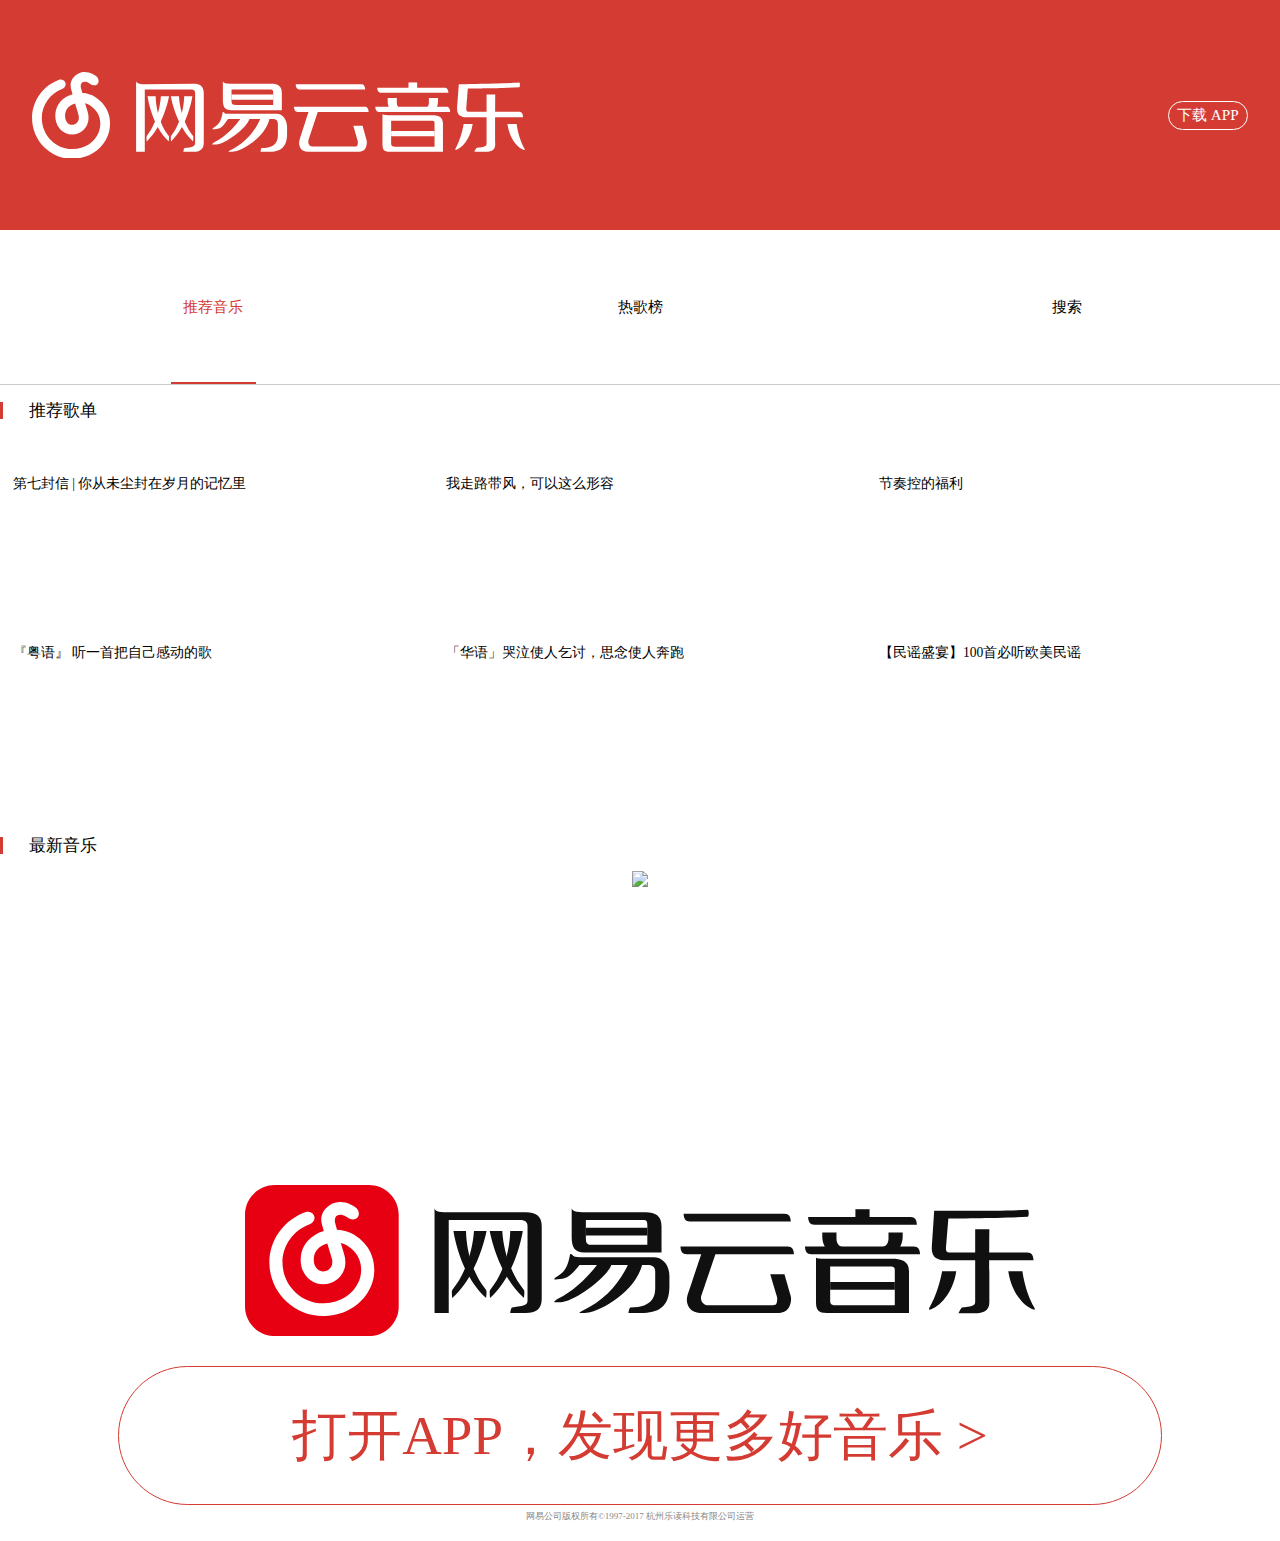
==== commit e5bb449c: "数据替换" ====
--- a/index.html
+++ b/index.html
@@ -55,166 +55,9 @@
 	<section class="new-music">
 		<h2>最新音乐</h2>
 		<ol>
-			<li>
-				<h3>歌名</h3>
-				<p>
-					<span>
-						<svg class="icon-sq">
-							<use xlink:href = '#icon-sq'></use>
-						</svg>
-					</span>
-					作者-革命
-				</p>
-				<a href="#">
-					<svg class="icon">
-						<use xlink:href = '#icon-play1'></use>
-					</svg>
-				</a>
-			</li>
-			<li>
-				<h3>歌名</h3>
-				<p>
-					<span>
-						<svg class="icon-sq">
-							<use xlink:href = '#icon-sq'></use>
-						</svg>
-					</span>
-					作者-革命
-				</p>
-				<a href="#">
-					<svg class="icon">
-						<use xlink:href = '#icon-play1'></use>
-					</svg>
-				</a>
-			</li>
-			<li>
-				<h3>歌名</h3>
-				<p>
-					<span>
-						<svg class="icon-sq">
-							<use xlink:href = '#icon-sq'></use>
-						</svg>
-					</span>
-					作者-革命
-				</p>
-				<a href="#">
-					<svg class="icon">
-						<use xlink:href = '#icon-play1'></use>
-					</svg>
-				</a>
-			</li>
-			<li>
-				<h3>歌名</h3>
-				<p>
-					<span>
-						<svg class="icon-sq">
-							<use xlink:href = '#icon-sq'></use>
-						</svg>
-					</span>
-					作者-革命
-				</p>
-				<a href="#">
-					<svg class="icon">
-						<use xlink:href = '#icon-play1'></use>
-					</svg>
-				</a>
-			</li>
-			<li>
-				<h3>歌名</h3>
-				<p>
-					<span>
-						<svg class="icon-sq">
-							<use xlink:href = '#icon-sq'></use>
-						</svg>
-					</span>
-					作者-革命
-				</p>
-				<a href="#">
-					<svg class="icon">
-						<use xlink:href = '#icon-play1'></use>
-					</svg>
-				</a>
-			</li>
-			<li>
-				<h3>歌名</h3>
-				<p>
-					<span>
-						<svg class="icon-sq">
-							<use xlink:href = '#icon-sq'></use>
-						</svg>
-					</span>
-					作者-革命
-				</p>
-				<a href="#">
-					<svg class="icon">
-						<use xlink:href = '#icon-play1'></use>
-					</svg>
-				</a>
-			</li>
-			<li>
-				<h3>歌名</h3>
-				<p>
-					<span>
-						<svg class="icon-sq">
-							<use xlink:href = '#icon-sq'></use>
-						</svg>
-					</span>
-					作者-革命
-				</p>
-				<a href="#">
-					<svg class="icon">
-						<use xlink:href = '#icon-play1'></use>
-					</svg>
-				</a>
-			</li>
-			<li>
-				<h3>歌名</h3>
-				<p>
-					<span>
-						<svg class="icon-sq">
-							<use xlink:href = '#icon-sq'></use>
-						</svg>
-					</span>
-					作者-革命
-				</p>
-				<a href="#">
-					<svg class="icon">
-						<use xlink:href = '#icon-play1'></use>
-					</svg>
-				</a>
-			</li>
-			<li>
-				<h3>歌名</h3>
-				<p>
-					<span>
-						<svg class="icon-sq">
-							<use xlink:href = '#icon-sq'></use>
-						</svg>
-					</span>
-					作者-革命
-				</p>
-				<a href="#">
-					<svg class="icon">
-						<use xlink:href = '#icon-play1'></use>
-					</svg>
-				</a>
-			</li>
-			<li>
-				<h3>歌名</h3>
-				<p>
-					<span>
-						<svg class="icon-sq">
-							<use xlink:href = '#icon-sq'></use>
-						</svg>
-					</span>
-					作者-革命
-				</p>
-				<a href="#">
-					<svg class="icon">
-						<use xlink:href = '#icon-play1'></use>
-					</svg>
-				</a>
-			</li>
+			<p class="loading">
+				<img src="http://ozb1j982i.bkt.clouddn.com/%E4%B8%8B%E8%BD%BD.gif">
+			</p>
 		</ol>
 	</section>
 
@@ -230,5 +73,7 @@
 		</div>
 	</section>
 	<script src="//at.alicdn.com/t/font_471984_dw4ifj2obbzhyqfr.js"></script>
+	<script src="js/lib/jquery-3.2.1.min.js"></script>
+	<script src="js/mob/index.js"></script>
 </body>
 </html>--- a/css/index.css
+++ b/css/index.css
@@ -86,6 +86,9 @@
 .new-music{
 
 }
+.new-music .loading{
+	text-align:center;
+}
 .new-music>ol{
 
 }
@@ -97,12 +100,15 @@
 	line-height:1.6;
 	font-size:0.8em;
 }
-.new-music>ol>li>h3{
+.new-music>ol>li>a{
+	color:#222;
+}
+.new-music>ol>li>a>h3{
 	font-weight:normal;
 	font-size:1.28em;
 	padding-bottom: 0.3em;
 }
-.new-music>ol>li>p{
+.new-music>ol>li>a>p{
 	display: flex;
 	align-items: center;
 	line-height: 1em;
@@ -121,6 +127,7 @@
 	top:50%;
 	transform:translateY(-50%);
 	width: 2em;
+	height:7vw;
 	fill:#999;
 }
 section.art{
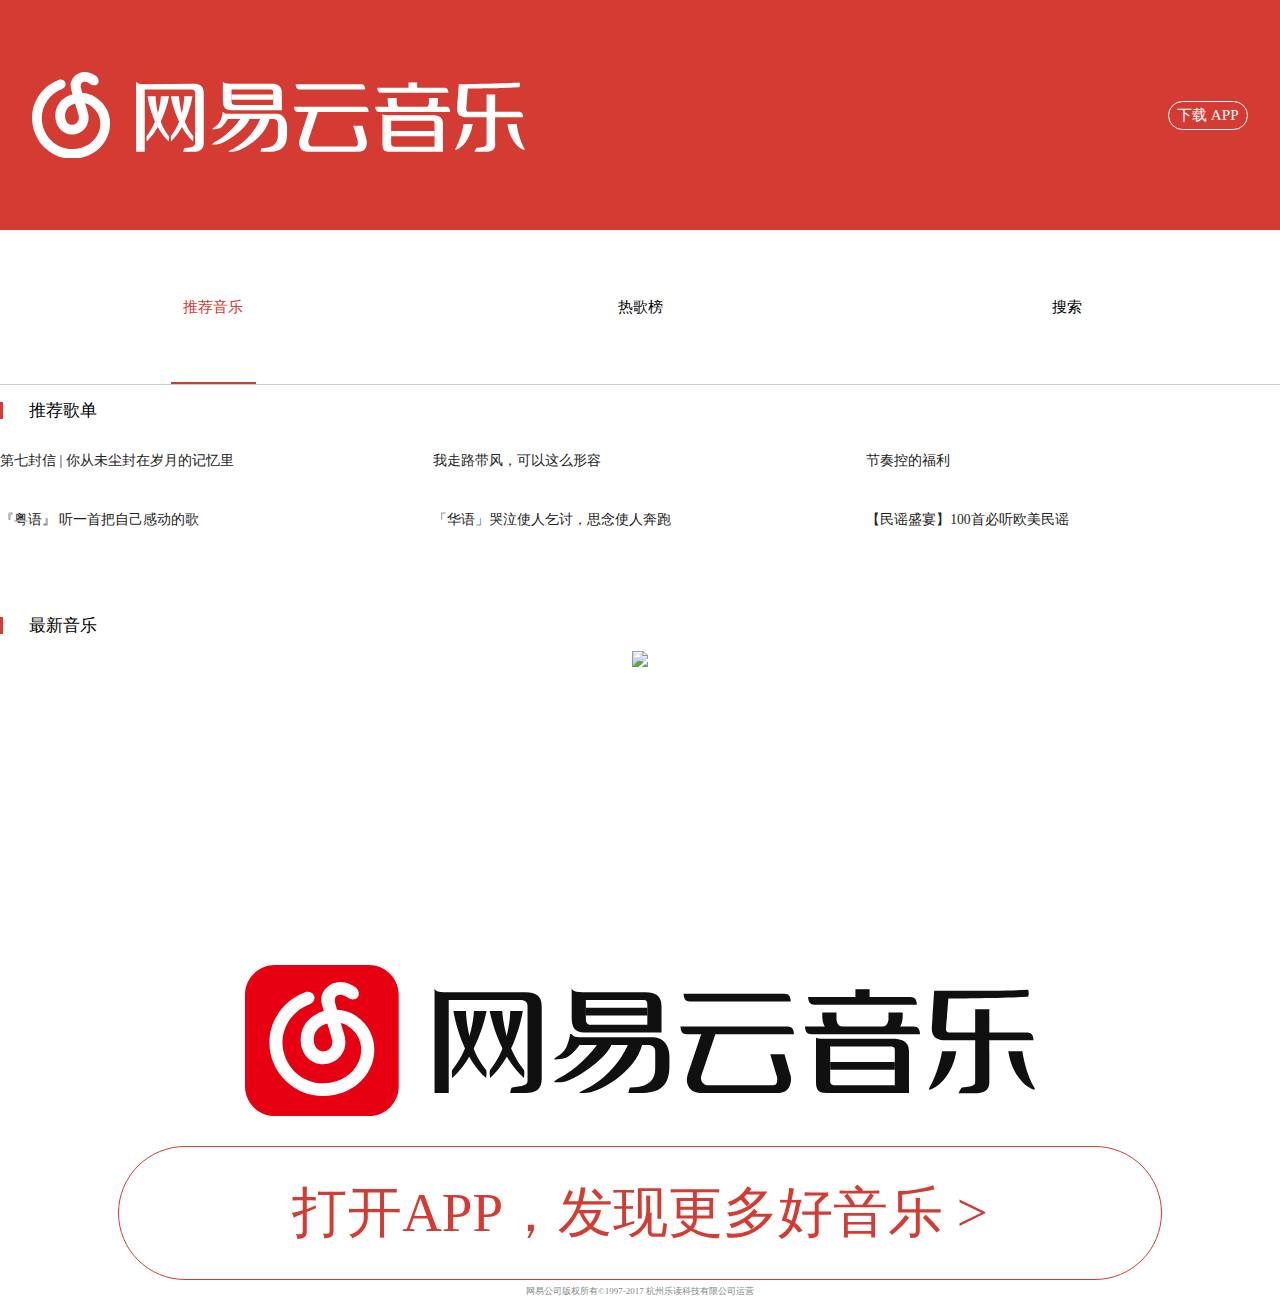
==== commit e81e778b: "finish" ====
--- a/index.html
+++ b/index.html
@@ -11,68 +11,112 @@
 <body>
 	<header class="topbar">
 		<svg class="logo" xmlns="//www.w3.org/2000/svg" viewBox="0 0 284 50" data-reactid="6"><g fill="#fff" data-reactid="7"><path d="m36.37 14.412c-2.115-1.367-4.707-2.117-7.377-2.251l-.595-2.174.018.021c-.023-.064-.043-.127-.063-.189l-.176-.643c-.406-1.86.333-2.748.713-3.067.064-.048.131-.097.204-.145 1.74-1.154 4.218.695 4.357.804 1.1 1.055 3.112 1.315 4.198.236 1.098-1.091.836-3.132-.261-4.223-1.708-1.698-6.95-4.426-11.41-1.467-4.01 2.659-4.09 6.402-3.431 8.565l.8 2.927c-1.339.383-2.624.933-3.797 1.647-4.391 2.676-6.594 7.192-6.04 12.391.564 5.335 4.575 9.208 9.536 9.208 5.267 0 9.551-4.262 9.551-9.501-.071-1.251-.057-1.236-.226-2.354-.165-1.091-1.783-6.218-1.783-6.218.994.229 1.923.602 2.725 1.12 9.06 5.856 5.289 15.176 5.118 15.583-2.495 5.954-7.934 9.509-14.923 9.754-4.555.16-8.919-1.535-12.289-4.772-3.554-3.41-5.591-8.189-5.591-13.11 0-7.414 4.687-14.14 11.662-16.749 1.453-.542 2.625-2.087 1.822-3.881-.632-1.41-2.344-1.895-3.796-1.352-9.156 3.418-15.307 12.251-15.307 21.981 0 6.43 2.664 12.675 7.308 17.14 4.283 4.111 9.793 6.349 15.595 6.349.264 0 .529-.004.793-.014 9.142-.32 16.585-5.251 19.9-13.164 2.071-4.807 3.225-15.684-7.231-22.445m-9.396 12.139c0 2.157-1.764 3.911-3.933 3.911-2.407 0-3.734-2.179-3.949-4.204-.408-3.861 1.619-5.959 3.392-7.04.719-.438 1.509-.781 2.335-1.029 0 0 1.912 6.05 2.061 6.99.164 1.037.094 1.372.094 1.372" data-reactid="8"></path><path d="m80.12 40.04c0 0-.333-2.724 0-3.144 7.73-9.758 7.56-22.887 7.56-22.887h4.738c-.082.452-2.448 16.971-12.298 26.03" data-reactid="9"></path><path d="m92.85 40.04c0 0 .333-2.724 0-3.144-7.729-9.758-8.131-22.887-8.131-22.887h-4.739c.082.452 3.02 16.971 12.87 26.03" data-reactid="10"></path><path d="m66.12 40.04c0 0-.332-2.724 0-3.144 7.711-9.758 8.138-22.887 8.138-22.887h4.727c-.081.452-3.038 16.971-12.865 26.03" data-reactid="11"></path><path d="m78.82 40.04c0 0 .332-2.724 0-3.144-7.71-9.758-7.515-22.887-7.515-22.887h-4.728c.081.452 2.417 16.971 12.243 26.03" data-reactid="12"></path><path d="m93.1 6.82l-28.11.201c-3.618-.045-5-.822-5-2.01 0 .757 0 37.4 0 41.02l5-.006v-36h26c1.756 0 3 .17 3 2v29c0 1.688-1.27 2.27-6.06 2.818-.408.047-.708 2.188-.708 2.188h5.881c3.547 0 5.881-1.355 5.881-5.428v-28.351c.0001-4.072-2.333-5.428-5.88-5.428" data-reactid="13"></path><path d="m154.33 10.02h37.67c-.106-1.835-.617-3.01-2.354-3.01h-37.67c.106 1.833.618 3.01 2.354 3.01" data-reactid="14"></path><path d="m191.6 20.02h-40.624c.108 1.835.627 3.01 2.39 3.01h40.623c-.108-1.835-.628-3.01-2.389-3.01" data-reactid="15"></path><path fill-rule="evenodd" d="m232 37.03h-25.01v-3.01h25.01v3.01" data-reactid="16"></path><path d="m221.98 10.02v-3.996h-5v3.995h5" data-reactid="17"></path><path d="m237.61 9.03h-38.613c.107 1.816.623 2.979 2.376 2.979h38.614c-.107-1.817-.623-2.979-2.377-2.979" data-reactid="18"></path><path d="m238.62 20.05h-40.771c.106 1.835.619 3.01 2.363 3.01h40.771c-.107-1.836-.619-3.01-2.363-3.01" data-reactid="19"></path><path d="m192.76 39.03c-.751-2.811-2.252-8.094-2.252-8.094h-5.314c0 0 1.721 6.03 2.406 8.371.337 1.148.185 1.649.104 2.265-.21 1.587-.896 1.433-2.51 1.433h-23.03c-2.757 0-3.196-2.519-2.805-3.695 1.51-4.541 5.313-16.293 5.313-16.293h-5.313c0 0-3.673 11.45-5.153 16.01-.364 1.123-.271 2.446-.16 2.994.595 2.951 2.752 3.998 5.757 3.998h27.749c3 0 4.677-1.048 5.271-3.999.108-.549.332-1.493-.068-2.994" data-reactid="20"></path><path d="m230.34 24.87h-24.816c-2.188.021-3.546-.115-3.546-.602 0 0 0 14.237 0 17.453 0 4.063 1.755 4.212 5.317 4.212h29.545v-16.248c0-4.064-2.936-4.815-6.5-4.815m1.65 5.563v12.585h-22.665c-1.747 0-2.343-.427-2.343-1.798v-13.185h22.08c1.748 0 2.928-.157 2.928 1.198v1.2" data-reactid="21"></path><path d="m210.24 17.581v-.642-1.926h-5.235v1.926c0 1.534.444 3.056.974 4.086h7.02c-1.736 0-2.762-1.495-2.762-3.444" data-reactid="22"></path><path d="m233.98 16.939v-1.926h-5.236v1.926.642c0 1.949-1.023 3.444-2.764 3.444h7.03c.53-1.029.967-2.551.967-4.086" data-reactid="23"></path><path d="m261.99 13.02v28c0 1.704-.629 2.146-5.625 2.702-.426.047-1.377 2.285-1.377 2.285h6.276c3.407 0 5.726-.923 5.718-4.341-.018-8 0-28.638 0-28.638l-4.992-.008" data-reactid="24"></path><path d="m283.82 44.12c.38.664 0 .904 0 .904-3.755-.994-8.592-6.405-9.842-15h5.367c.0001 0 .891 7.844 4.475 14.1" data-reactid="25"></path><path fill-rule="evenodd" d="m138.98 16.02h-23.99v-2.994h23.99v2.994" data-reactid="26"></path><path d="m138.02 6.771h-22.663c-4.02 0-5.367-.559-5.367-1.76 0 .736 0 7.626 0 11.147 0 3.961 1.175 5.867 4.771 5.867h23.259 5.963v-9.974c0-3.961-2.367-5.28-5.963-5.28m.971 12.257h-21.648c-1.761 0-2.36-.543-2.36-2.253v-6.759h21.649c1.761 0 2.36-.02 2.36 1.69v7.322z" data-reactid="27"></path><path d="m120 27.05c-2.535 3.611-7.836 9.777-14.92 13.465-.411.214-1.535 1.204-1.182 1.204.738 0 .308 0 2.363 0 4.674 0 17.408-9.327 19.06-14.669h-5.318" data-reactid="28"></path><path d="m131.52 27.05c-2.977 7.094-9.188 14.377-17.283 18.05-.421.19-1.24.827-.887.827.886 0 1.33 0 1.773 0 5.411 0 19.244-8.176 21.715-18.881h-5.318" data-reactid="29"></path><path d="m147 31.62c0-4.074-2.461-7.6-6.01-7.6h-28c-1.267-.03-1.884.167-2.197-.548-.226-.516-.883-.452-.883-.452-.686 4.109-1.573 7.03-5.299 9.05-.159.07-.978.863-.441.905 1.038.079 2.656-.217 3.532-.453 2.042-.551 3.583-3.196 5.288-5.504h26c1.769.007 2.712.957 2.712 2.788v6.337c0 2.745-.478 7.693-9.3 7.693-.411 0-.708 2.188-.708 2.188h4.709c6.263 0 10.598-2.224 10.598-10.334v-4.072z" data-reactid="30"></path><path d="m280.64 22.968h-27.681c-1.758 0-2.786.011-2.65-1.763.145-1.885.884-11.729.884-11.729 2.38-.002 19.912-.12 29.595-.69.567-.033.575-2.796 0-2.76-10.47.648-34.798.995-34.798.995s-.693 9.675-.98 13.724c-.291 4.081 2.043 5.29 5.595 5.29h32.392c-.107-1.87-.619-3.067-2.357-3.067" data-reactid="31"></path><path d="m244.15 44.12c-.369.664 0 .904 0 .904 3.641-.994 8.617-6.405 9.83-15h-5.203c0 0-1.152 7.844-4.627 14.1" data-reactid="32"></path></g></svg>
-		<a class="downloadApp" href="#">下载 APP</a>
+		<a class="downloadApp" href="./AppDownload.html">下载 APP</a>
 	</header>
 
 	<nav class="siteNav">
-		<ul>
+		<ul class="siteNavtab">
 			<li class="active"><span>推荐音乐</span></li>
 			<li><span>热歌榜</span></li>
 			<li><span>搜索</span></li>
 		</ul>
 	</nav>
 
-	<section class="playlists">
-		<h2>推荐歌单</h2>
-		<ul>
-			<li>
-				<img src="//p1.music.126.net/DlbB9TTYdwcqk3rS2uXNrQ==/19194174486522566.webp?imageView&thumbnail=246x0&quality=75&tostatic=0&type=webp" alt="">
-				<p>第七封信 | 你从未尘封在岁月的记忆里</p>
-			</li>
-			<li>
-				<img src="//p1.music.126.net/YuGeEFO2goOdXpRMAt8G5A==/109951163016592103.webp?imageView&thumbnail=246x0&quality=75&tostatic=0&type=webp" alt="">
-				<p>我走路带风，可以这么形容</p>
-			</li>
-			<li>
-				<img src="//p1.music.126.net/Jif9RMlByIhwLgCpZOc6tg==/3250156392696901.webp?imageView&thumbnail=246x0&quality=75&tostatic=0&type=webp" alt="">
-				<p>节奏控的福利</p>
-			</li>
-			<li>
-				<img src="//p1.music.126.net/LIhxL7p5UkYX5NmHL8vhzQ==/18869818556322650.webp?imageView&thumbnail=246x0&quality=75&tostatic=0&type=webp" alt="">
-				<p>『粤语』 听一首把自己感动的歌</p>
-			</li>
-			<li>
-				<img src="//p1.music.126.net/3LbMYwTiQD5U3MCSgDPgdA==/109951163035317628.webp?imageView&thumbnail=246x0&quality=75&tostatic=0&type=webp" alt="">
-				<p>「华语」哭泣使人乞讨，思念使人奔跑</p>
-			</li>
-			<li>
-				<img src="//p1.music.126.net/69UvJeww927sMtnjfwlO0Q==/1371091002111924.webp?imageView&thumbnail=246x0&quality=75&tostatic=0&type=webp" alt="">
-				<p>【民谣盛宴】100首必听欧美民谣</p>
-			</li>
-		</ul>
-	</section>
+	<ol class="content-wrap">
+		<li class="show">
+			<section class="playlists">
+				<h2>推荐歌单</h2>
+				<ul>
+					<li>
+						<a class="songlist" href="">
+							<img src="//ozb1j982i.bkt.clouddn.com/tui1.png" alt="">
+							<p>第七封信 | 你从未尘封在岁月的记忆里</p>
+						</a>
+					</li>
+					<li>
+						<a class="songlist" href="">
+							<img src="//ozb1j982i.bkt.clouddn.com/tui2.png" alt="">
+							<p>我走路带风，可以这么形容</p>
+						</a>
+					</li>
+					<li>
+						<a class="songlist" href="">
+							<img src="//ozb1j982i.bkt.clouddn.com/tui3.png" alt="">
+							<p>节奏控的福利</p>
+						</a>
+					</li>
+					<li>
+						<a class="songlist" href="">
+							<img src="//ozb1j982i.bkt.clouddn.com/tui4.png" alt="">
+							<p>『粤语』 听一首把自己感动的歌</p>
+						</a>
+					</li>
+					<li>
+						<a class="songlist" href="">
+							<img src="//ozb1j982i.bkt.clouddn.com/tui5.png" alt="">
+							<p>「华语」哭泣使人乞讨，思念使人奔跑</p>
+						</a>
+					</li>
+					<li>
+						<a class="songlist" href="">
+							<img src="//ozb1j982i.bkt.clouddn.com/tui6.png" alt="">
+							<p>【民谣盛宴】100首必听欧美民谣</p>
+						</a>
+					</li>
+				</ul>
+			</section>
 
-	<section class="new-music">
-		<h2>最新音乐</h2>
-		<ol>
-			<p class="loading">
-				<img src="http://ozb1j982i.bkt.clouddn.com/%E4%B8%8B%E8%BD%BD.gif">
-			</p>
-		</ol>
-	</section>
+			<section class="new-music">
+				<h2>最新音乐</h2>
+				<ol>
+					<p class="loading">
+						<img src="//ozb1j982i.bkt.clouddn.com/%E4%B8%8B%E8%BD%BD.gif">
+					</p>
+				</ol>
+			</section>
 
-	<section class="art">
-		<div class="footer-logo">
-			<svg class="logosvg" xmlns="//www.w3.org/2000/svg" viewBox="0 0 460 88"><path fill-rule="evenodd" fill="#e60012" d="M0,17.171C0,7.688,7.819,0,17.466,0h54.583 c9.646,0,17.466,7.688,17.466,17.171v53.658c0,4.742-1.705,8.789-5.116,12.142c-3.411,3.354-7.527,5.03-12.351,5.03H17.466 C7.819,88.001,0,80.313,0,70.829V17.171z"></path><path fill="#fff" d="m63.6 29c-2.874-1.817-6.396-2.814-10.02-2.993l-.808-2.892.024.027c-.031-.086-.059-.17-.086-.252l-.239-.855c-.552-2.473.454-3.653.969-4.078.088-.064.179-.129.277-.192 2.364-1.535 5.731.924 5.92 1.068 1.494 1.403 4.229 1.75 5.704.314 1.491-1.451 1.136-4.165-.354-5.617-2.32-2.258-9.443-5.885-15.504-1.951-5.45 3.537-5.558 8.515-4.662 11.392l1.086 3.893c-1.819.51-3.564 1.241-5.159 2.191-5.967 3.559-8.96 9.565-8.212 16.479.767 7.097 6.216 12.247 12.957 12.247 7.157 0 12.978-5.668 12.978-12.636-.097-1.664-.077-1.644-.307-3.131-.224-1.451-2.422-8.271-2.422-8.271 1.35.304 2.613.801 3.702 1.489 12.307 7.788 7.186 20.18 6.955 20.726-3.389 7.919-10.78 12.646-20.277 12.973-6.188.214-12.12-2.041-16.697-6.346-4.829-4.537-7.598-10.895-7.598-17.44 0-9.859 6.369-18.812 15.847-22.274 1.973-.722 3.567-2.776 2.476-5.162-.859-1.875-3.185-2.52-5.158-1.798-12.44 4.546-20.798 16.294-20.798 29.23 0 8.552 3.619 16.857 9.929 22.788 5.819 5.469 13.307 8.445 21.19 8.444.358 0 .719-.006 1.078-.018 12.422-.427 22.536-6.984 27.04-17.509 2.812-6.392 4.38-20.857-9.827-29.85m-12.768 16.15c0 2.868-2.397 5.202-5.344 5.202-3.271 0-5.073-2.898-5.365-5.592-.555-5.135 2.2-7.926 4.609-9.363.977-.582 2.051-1.038 3.172-1.369 0 0 2.598 8.05 2.801 9.297.223 1.379.127 1.825.127 1.825"></path><g fill="#101010"><path d="m142.75 65.867c0 0-.516-4.094 0-4.726 11.981-14.67 11.718-34.407 11.718-34.407h7.344c-.126.678-3.794 25.512-19.06 39.13"></path><path d="m162.48 65.867c0 0 .516-4.094 0-4.726-11.981-14.67-12.603-34.407-12.603-34.407h-7.345c.126.678 4.681 25.512 19.948 39.13"></path><path d="m120.71 65.867c0 0-.515-4.094 0-4.726 11.981-14.67 12.644-34.407 12.644-34.407h7.345c-.126.678-4.721 25.512-19.989 39.13"></path><path d="m140.44 65.867c0 0 .516-4.094 0-4.726-11.98-14.67-11.677-34.407-11.677-34.407h-7.345c.126.678 3.755 25.512 19.02 39.13"></path><path d="m163.65 15.904h-45.905c-5.649-.067-7.345-.93-7.345-2.708 0 1.133 0 55.958 0 61.37h8.263v-54.15h41.31c2.741 0 4.591.871 4.591 3.61v43.32c0 2.523-1.514 3.124-8.996 3.947-.636.07-1.104 3.272-1.104 3.272h9.181c5.537 0 9.182-2.029 9.182-8.122v-42.42c0-6.093-3.645-8.123-9.182-8.123"></path><path d="m259.13 21.319h58.759c-.166-2.751-.963-4.513-3.673-4.513h-58.759c.167 2.752.963 4.513 3.673 4.513"></path><path d="m316.06 35.761h-62.43c.166 2.751.964 4.513 3.672 4.513h62.43c-.167-2.752-.963-4.513-3.672-4.513"></path><path fill-rule="evenodd" d="m378.49 61.03h-37.642v-4.512h37.642v4.512"></path><path d="m363.8 20.426v-6.318h-8.255v6.318h8.255"></path><path d="m387.67 18.612h-59.678c.167 2.751.964 4.513 3.673 4.513h59.677c-.166-2.752-.963-4.513-3.672-4.513"></path><path d="m389.51 35.761h-63.35c.166 2.751.963 4.513 3.673 4.513h63.35c-.166-2.752-.963-4.513-3.673-4.513"></path><path d="m317.72 64.11c-1.168-4.204-3.503-12.11-3.503-12.11h-8.263c0 0 2.677 9.02 3.742 12.521.523 1.718.286 2.467.16 3.387-.326 2.373-1.394 2.144-3.902 2.144h-35.806c-4.287 0-4.971-3.768-4.361-5.528 2.349-6.791 8.263-24.368 8.263-24.368h-8.263c0 0-5.711 17.13-8.01 23.951-.566 1.68-.422 3.659-.25 4.479.924 4.414 4.279 5.979 8.951 5.979h43.15c4.672 0 7.272-1.567 8.196-5.981.173-.821.523-2.234-.101-4.479"></path><path d="m376.65 42.98h-38.561c-3.396.032-5.509-.172-5.509-.902 0 0 0 21.352 0 26.18 0 6.094 2.727 6.317 8.264 6.317h45.904v-24.368c.0001-6.095-4.561-7.222-10.1-7.222m1.836 8.124v18.954h-33.97c-2.74 0-3.672-.643-3.672-2.707v-19.857h33.05c2.739 0 4.59-.237 4.59 1.805v1.805"></path><path d="m344.52 31.25v-.902-2.708h-8.263v2.708c0 2.157.702 4.296 1.537 5.744h11.08c-2.74 0-4.357-2.104-4.357-4.842"></path><path d="m383.08 30.346v-2.708h-8.263v2.708.902c0 2.738-1.617 4.842-4.362 4.842h11.1c.836-1.448 1.526-3.587 1.526-5.744"></path><path d="m425.31 25.832v41.519c0 2.523-.153 3.124-7.634 3.947-.637.07-2.061 3.386-2.061 3.386h9.396c5.102 0 8.572-1.367 8.561-6.431-.026-11.852 0-42.42 0-42.42h-8.262"></path><path d="m459.74 71.3c.586.993 0 1.354 0 1.354-5.779-1.489-13.224-9.586-15.15-22.45h8.263c-.0001-.0001 1.37 11.738 6.885 21.1"></path><path fill-rule="evenodd" d="m234.35 29.432h-35.818v-4.492h35.818v4.492"></path><path d="m233.43 15.904h-34.888c-6.191 0-8.263-.859-8.263-2.708 0 1.133 0 11.732 0 17.15 0 6.093 1.809 9.02 7.345 9.02h35.807 9.181v-15.343c-.002-6.093-3.646-8.123-9.182-8.123m.918 18.953h-32.13c-2.741 0-3.672-.871-3.672-3.609v-10.831h32.13c2.74 0 3.672-.032 3.672 2.708v11.732"></path><path d="m205.2 46.25c-3.938 5.417-12.175 14.665-23.18 20.2-.637.319-2.384 1.805-1.836 1.805 1.147 0 .479 0 3.672 0 7.262 0 27.05-13.988 29.609-22h-8.263"></path><path d="m223.1 46.25c-4.625 10.639-14.276 21.563-26.854 27.08-.654.286-1.926 1.24-1.377 1.24 1.376 0 2.066 0 2.754 0 8.409 0 29.902-12.262 33.741-28.317h-8.264"></path><path d="m247.2 53.02c0-6.095-3.645-10.944-9.181-10.944h-43.15c-1.977-.045-3.645-.172-4.132-1.241-.352-.771-1.376-.676-1.376-.676-1.069 6.146-2.452 10.509-8.263 13.538-.25.105-1.524 1.292-.688 1.354 1.619.119 4.143-.324 5.508-.677 3.185-.823 6.293-4.333 8.952-7.785h39.479c2.757.011 4.59.984 4.59 3.724v9.477c0 4.106-.745 11.507-14.502 11.507-.64 0-1.104 3.272-1.104 3.272h7.345c9.767 0 16.525-3.325 16.525-15.456v-6.093z"></path><path d="m455.61 39.37h-43.15c-2.741 0-4.344.015-4.132-2.595.224-2.775 1.377-17.262 1.377-17.262 3.71-.003 31.04-.176 46.13-1.016.884-.05.896-4.114 0-4.062-15.1.884-46.13.563-46.13.563h-8.264c0 0-.927 15.14-1.376 21.1-.453 6.01 3.186 7.785 8.722 7.785h50.5c-.165-2.75-.962-4.511-3.672-4.511"></path><path d="m398.69 71.3c-.585.993 0 1.354 0 1.354 5.778-1.489 13.682-9.586 15.608-22.45h-8.264c0-.0001-1.829 11.738-7.344 21.1"></path></g></svg>
-		</div>
-		<a class="btn-app" href="#">
-			打开APP，发现更多好音乐 >
-		</a>
-		<div class="copyright">
-			网易公司版权所有©1997-2017   杭州乐读科技有限公司运营
-		</div>
-	</section>
-	<script src="//at.alicdn.com/t/font_471984_dw4ifj2obbzhyqfr.js"></script>
+			<section class="art">
+				<div class="footer-logo">
+					<svg class="logosvg" xmlns="//www.w3.org/2000/svg" viewBox="0 0 460 88"><path fill-rule="evenodd" fill="#e60012" d="M0,17.171C0,7.688,7.819,0,17.466,0h54.583 c9.646,0,17.466,7.688,17.466,17.171v53.658c0,4.742-1.705,8.789-5.116,12.142c-3.411,3.354-7.527,5.03-12.351,5.03H17.466 C7.819,88.001,0,80.313,0,70.829V17.171z"></path><path fill="#fff" d="m63.6 29c-2.874-1.817-6.396-2.814-10.02-2.993l-.808-2.892.024.027c-.031-.086-.059-.17-.086-.252l-.239-.855c-.552-2.473.454-3.653.969-4.078.088-.064.179-.129.277-.192 2.364-1.535 5.731.924 5.92 1.068 1.494 1.403 4.229 1.75 5.704.314 1.491-1.451 1.136-4.165-.354-5.617-2.32-2.258-9.443-5.885-15.504-1.951-5.45 3.537-5.558 8.515-4.662 11.392l1.086 3.893c-1.819.51-3.564 1.241-5.159 2.191-5.967 3.559-8.96 9.565-8.212 16.479.767 7.097 6.216 12.247 12.957 12.247 7.157 0 12.978-5.668 12.978-12.636-.097-1.664-.077-1.644-.307-3.131-.224-1.451-2.422-8.271-2.422-8.271 1.35.304 2.613.801 3.702 1.489 12.307 7.788 7.186 20.18 6.955 20.726-3.389 7.919-10.78 12.646-20.277 12.973-6.188.214-12.12-2.041-16.697-6.346-4.829-4.537-7.598-10.895-7.598-17.44 0-9.859 6.369-18.812 15.847-22.274 1.973-.722 3.567-2.776 2.476-5.162-.859-1.875-3.185-2.52-5.158-1.798-12.44 4.546-20.798 16.294-20.798 29.23 0 8.552 3.619 16.857 9.929 22.788 5.819 5.469 13.307 8.445 21.19 8.444.358 0 .719-.006 1.078-.018 12.422-.427 22.536-6.984 27.04-17.509 2.812-6.392 4.38-20.857-9.827-29.85m-12.768 16.15c0 2.868-2.397 5.202-5.344 5.202-3.271 0-5.073-2.898-5.365-5.592-.555-5.135 2.2-7.926 4.609-9.363.977-.582 2.051-1.038 3.172-1.369 0 0 2.598 8.05 2.801 9.297.223 1.379.127 1.825.127 1.825"></path><g fill="#101010"><path d="m142.75 65.867c0 0-.516-4.094 0-4.726 11.981-14.67 11.718-34.407 11.718-34.407h7.344c-.126.678-3.794 25.512-19.06 39.13"></path><path d="m162.48 65.867c0 0 .516-4.094 0-4.726-11.981-14.67-12.603-34.407-12.603-34.407h-7.345c.126.678 4.681 25.512 19.948 39.13"></path><path d="m120.71 65.867c0 0-.515-4.094 0-4.726 11.981-14.67 12.644-34.407 12.644-34.407h7.345c-.126.678-4.721 25.512-19.989 39.13"></path><path d="m140.44 65.867c0 0 .516-4.094 0-4.726-11.98-14.67-11.677-34.407-11.677-34.407h-7.345c.126.678 3.755 25.512 19.02 39.13"></path><path d="m163.65 15.904h-45.905c-5.649-.067-7.345-.93-7.345-2.708 0 1.133 0 55.958 0 61.37h8.263v-54.15h41.31c2.741 0 4.591.871 4.591 3.61v43.32c0 2.523-1.514 3.124-8.996 3.947-.636.07-1.104 3.272-1.104 3.272h9.181c5.537 0 9.182-2.029 9.182-8.122v-42.42c0-6.093-3.645-8.123-9.182-8.123"></path><path d="m259.13 21.319h58.759c-.166-2.751-.963-4.513-3.673-4.513h-58.759c.167 2.752.963 4.513 3.673 4.513"></path><path d="m316.06 35.761h-62.43c.166 2.751.964 4.513 3.672 4.513h62.43c-.167-2.752-.963-4.513-3.672-4.513"></path><path fill-rule="evenodd" d="m378.49 61.03h-37.642v-4.512h37.642v4.512"></path><path d="m363.8 20.426v-6.318h-8.255v6.318h8.255"></path><path d="m387.67 18.612h-59.678c.167 2.751.964 4.513 3.673 4.513h59.677c-.166-2.752-.963-4.513-3.672-4.513"></path><path d="m389.51 35.761h-63.35c.166 2.751.963 4.513 3.673 4.513h63.35c-.166-2.752-.963-4.513-3.673-4.513"></path><path d="m317.72 64.11c-1.168-4.204-3.503-12.11-3.503-12.11h-8.263c0 0 2.677 9.02 3.742 12.521.523 1.718.286 2.467.16 3.387-.326 2.373-1.394 2.144-3.902 2.144h-35.806c-4.287 0-4.971-3.768-4.361-5.528 2.349-6.791 8.263-24.368 8.263-24.368h-8.263c0 0-5.711 17.13-8.01 23.951-.566 1.68-.422 3.659-.25 4.479.924 4.414 4.279 5.979 8.951 5.979h43.15c4.672 0 7.272-1.567 8.196-5.981.173-.821.523-2.234-.101-4.479"></path><path d="m376.65 42.98h-38.561c-3.396.032-5.509-.172-5.509-.902 0 0 0 21.352 0 26.18 0 6.094 2.727 6.317 8.264 6.317h45.904v-24.368c.0001-6.095-4.561-7.222-10.1-7.222m1.836 8.124v18.954h-33.97c-2.74 0-3.672-.643-3.672-2.707v-19.857h33.05c2.739 0 4.59-.237 4.59 1.805v1.805"></path><path d="m344.52 31.25v-.902-2.708h-8.263v2.708c0 2.157.702 4.296 1.537 5.744h11.08c-2.74 0-4.357-2.104-4.357-4.842"></path><path d="m383.08 30.346v-2.708h-8.263v2.708.902c0 2.738-1.617 4.842-4.362 4.842h11.1c.836-1.448 1.526-3.587 1.526-5.744"></path><path d="m425.31 25.832v41.519c0 2.523-.153 3.124-7.634 3.947-.637.07-2.061 3.386-2.061 3.386h9.396c5.102 0 8.572-1.367 8.561-6.431-.026-11.852 0-42.42 0-42.42h-8.262"></path><path d="m459.74 71.3c.586.993 0 1.354 0 1.354-5.779-1.489-13.224-9.586-15.15-22.45h8.263c-.0001-.0001 1.37 11.738 6.885 21.1"></path><path fill-rule="evenodd" d="m234.35 29.432h-35.818v-4.492h35.818v4.492"></path><path d="m233.43 15.904h-34.888c-6.191 0-8.263-.859-8.263-2.708 0 1.133 0 11.732 0 17.15 0 6.093 1.809 9.02 7.345 9.02h35.807 9.181v-15.343c-.002-6.093-3.646-8.123-9.182-8.123m.918 18.953h-32.13c-2.741 0-3.672-.871-3.672-3.609v-10.831h32.13c2.74 0 3.672-.032 3.672 2.708v11.732"></path><path d="m205.2 46.25c-3.938 5.417-12.175 14.665-23.18 20.2-.637.319-2.384 1.805-1.836 1.805 1.147 0 .479 0 3.672 0 7.262 0 27.05-13.988 29.609-22h-8.263"></path><path d="m223.1 46.25c-4.625 10.639-14.276 21.563-26.854 27.08-.654.286-1.926 1.24-1.377 1.24 1.376 0 2.066 0 2.754 0 8.409 0 29.902-12.262 33.741-28.317h-8.264"></path><path d="m247.2 53.02c0-6.095-3.645-10.944-9.181-10.944h-43.15c-1.977-.045-3.645-.172-4.132-1.241-.352-.771-1.376-.676-1.376-.676-1.069 6.146-2.452 10.509-8.263 13.538-.25.105-1.524 1.292-.688 1.354 1.619.119 4.143-.324 5.508-.677 3.185-.823 6.293-4.333 8.952-7.785h39.479c2.757.011 4.59.984 4.59 3.724v9.477c0 4.106-.745 11.507-14.502 11.507-.64 0-1.104 3.272-1.104 3.272h7.345c9.767 0 16.525-3.325 16.525-15.456v-6.093z"></path><path d="m455.61 39.37h-43.15c-2.741 0-4.344.015-4.132-2.595.224-2.775 1.377-17.262 1.377-17.262 3.71-.003 31.04-.176 46.13-1.016.884-.05.896-4.114 0-4.062-15.1.884-46.13.563-46.13.563h-8.264c0 0-.927 15.14-1.376 21.1-.453 6.01 3.186 7.785 8.722 7.785h50.5c-.165-2.75-.962-4.511-3.672-4.511"></path><path d="m398.69 71.3c-.585.993 0 1.354 0 1.354 5.778-1.489 13.682-9.586 15.608-22.45h-8.264c0-.0001-1.829 11.738-7.344 21.1"></path></g></svg>
+				</div>
+				<a class="btn-app" href="./AppDownload.html">
+					打开APP，发现更多好音乐 >
+				</a>
+				<div class="copyright">
+					网易公司版权所有©1997-2017   杭州乐读科技有限公司运营
+				</div>
+			</section>
+		</li>
+		<li class="hot-music">
+			<div class="banner">
+				<div class="banner-content">
+					<h2></h2>
+				<p class="updatayear">更新日期:<span>11月09日</span></p>
+				</div>
+			</div>
+
+			<section class="new-music">
+				<ol>
+					<p class="loading">
+						<img src="//ozb1j982i.bkt.clouddn.com/%E4%B8%8B%E8%BD%BD.gif">
+					</p>
+				</ol>
+			</section>
+
+		</li>
+		<li class="search-music">
+			<div class="search-btn">
+				<input type="text" name="" placeholder="搜索歌曲、歌手、专辑">
+			</div>
+			<svg class="icon-search">
+				<use xlink:href = '#icon-search'></use>
+			</svg>
+		</li>
+	</ol>
+
+	
+
+	<script src="//at.alicdn.com/t/font_471984_fe8y8syz4jp833di.js"></script>
 	<script src="js/lib/jquery-3.2.1.min.js"></script>
 	<script src="js/mob/index.js"></script>
 </body>
--- a/css/index.css
+++ b/css/index.css
@@ -53,7 +53,12 @@
 	right:-1vw;
 	bottom:0;
 }
-
+.content-wrap>li{
+	display: none;
+}
+.content-wrap>li.show{
+	display: block;
+}
 
 .playlists{
 	margin-top:1em;
@@ -79,7 +84,10 @@
 	overflow:hidden;
 	text-overflow: ellipsis;
 }
-.playlists ul>li>img{
+.playlists ul>li>a{
+	color:#222;
+}
+.playlists ul>li>a>img{
 	width:100%;
 }
 
@@ -145,7 +153,7 @@
 .btn-app{
 	display:block;
 	max-width:81.5vw;
-	padding:1vw 0;
+	padding:0.8vw 0;
 	margin:2vw auto 0 auto;
 	text-align:center;
 	color:#d43c33;
@@ -161,4 +169,78 @@
 	font-size:12px;
 	transform:scale(.75);
 	padding-bottom:1.5em;
+}
+
+
+.hot-music>.banner{
+	padding:19%;
+	position: relative;
+	overflow:hidden;
+	background:url('http://ozb1j982i.bkt.clouddn.com/banner.jpg');
+	background-repeat:no-repeat;
+	background-size:cover;
+	padding-left:5vw;
+}
+.banner:after{
+	content: "";
+	position: absolute;
+	z-index:0;
+	right: 0;
+	left:0;
+	bottom:0;
+	top:0;
+	background:rgba(0,0,0,0.2);
+}
+.banner-content{
+	display: flex;
+	position: absolute;
+	flex-direction: column;
+	justify-content: center;
+	right:0;
+	left:0;
+	top:0;
+	bottom:0;
+	z-index: 2;
+	padding-left:5vw;
+}
+.hot-music>.banner>.banner-content>h2{
+	width:7em;
+	height:3em;
+	background:url('http://ozb1j982i.bkt.clouddn.com/icon.png');
+	background-repeat: no-repeat;
+	background-position:-27px -30px;
+	background-size:166px 97px;
+}
+.hot-music>.banner>.banner-content>p{
+	left: 0;
+	color:#fff;
+	margin-top:0.5vw; 
+	margin-left:-13.5vw;
+	transform: scale(.75);
+}
+
+.search-music{
+	position: relative;
+	padding:4vw;
+	border-bottom:1px solid #efeef0;
+}
+.search-btn>input{
+	line-height:2.2em;
+	width:100%;
+	border:0;
+	border-radius:2em;
+	background:#ededee;
+	text-indent: 2em;
+	color:#222;
+}
+.icon-search{
+	position: absolute;
+	left:4.5vw;
+	top:50%;
+	margin-top:-0.7em;
+	transform: translateY(0);
+	fill:#888;
+	width:1.5em;
+	height:1.5em;
+	vertical-align: middle;
 }